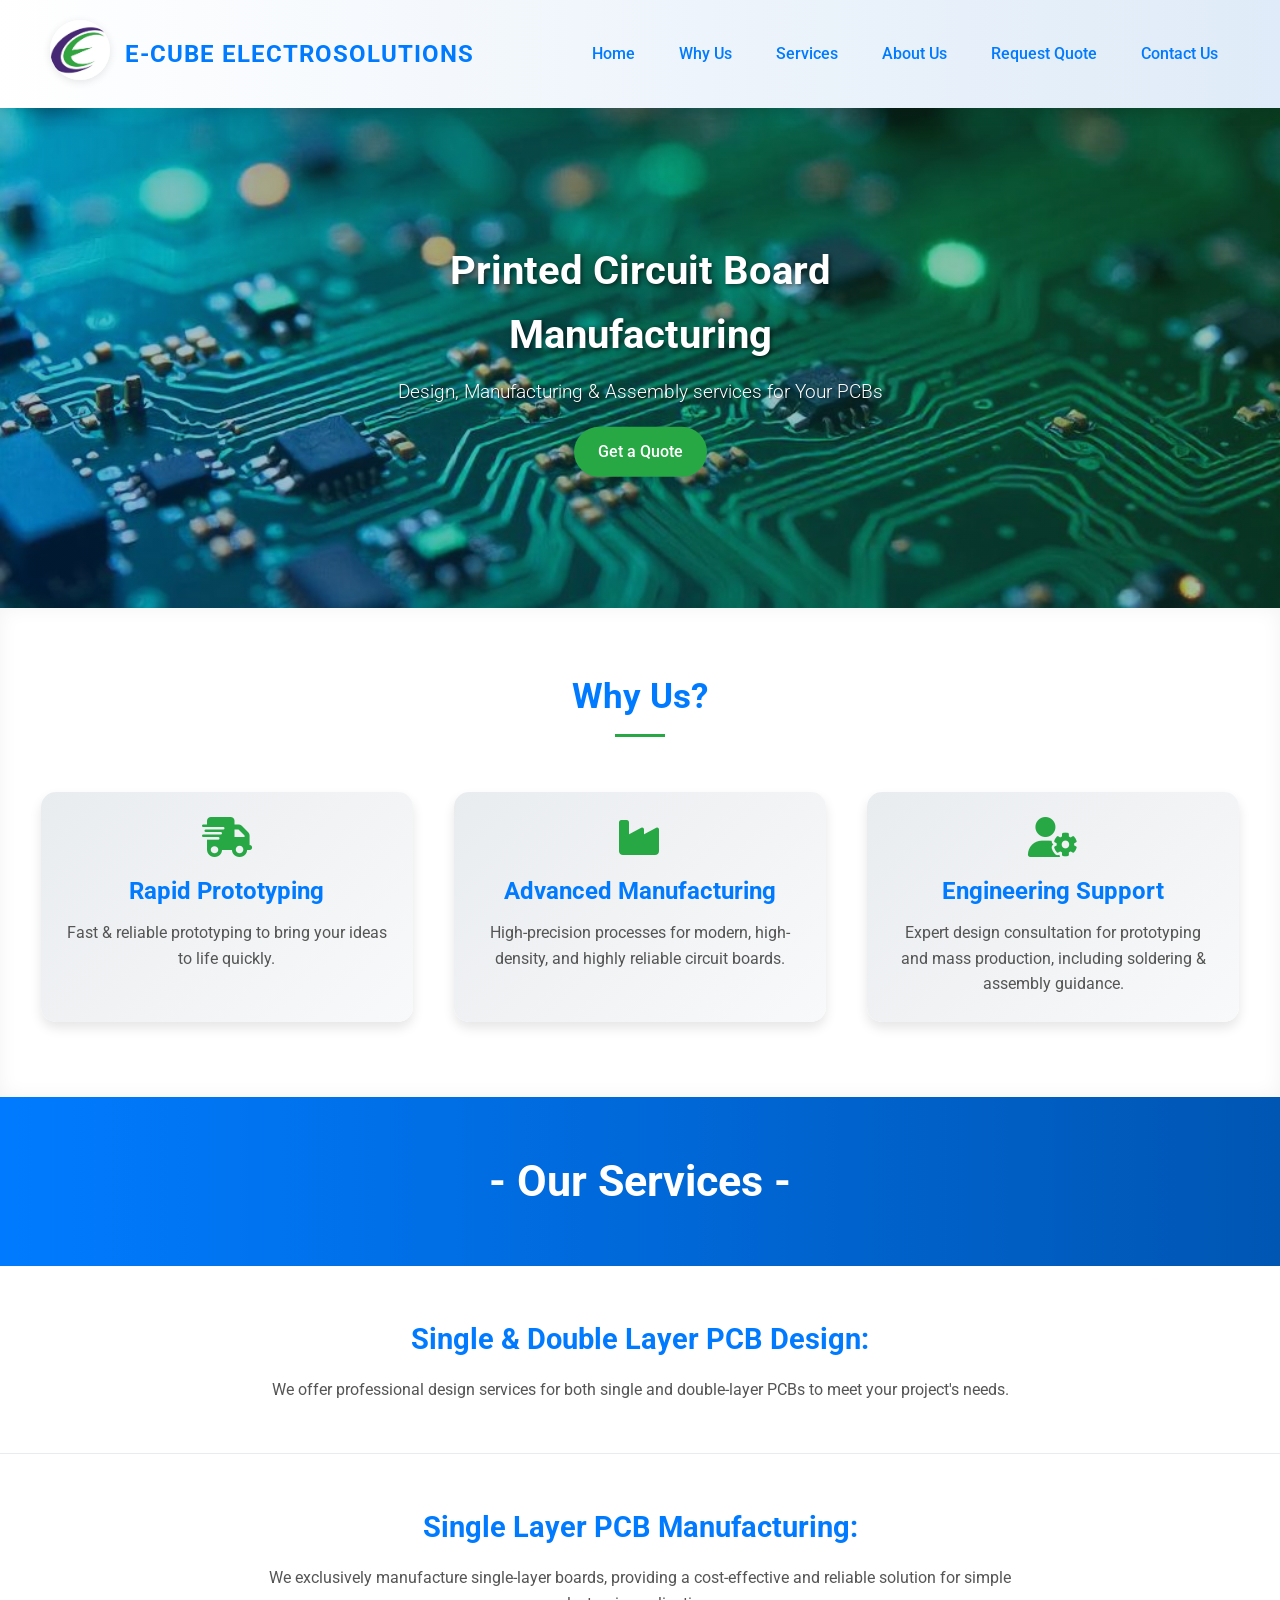
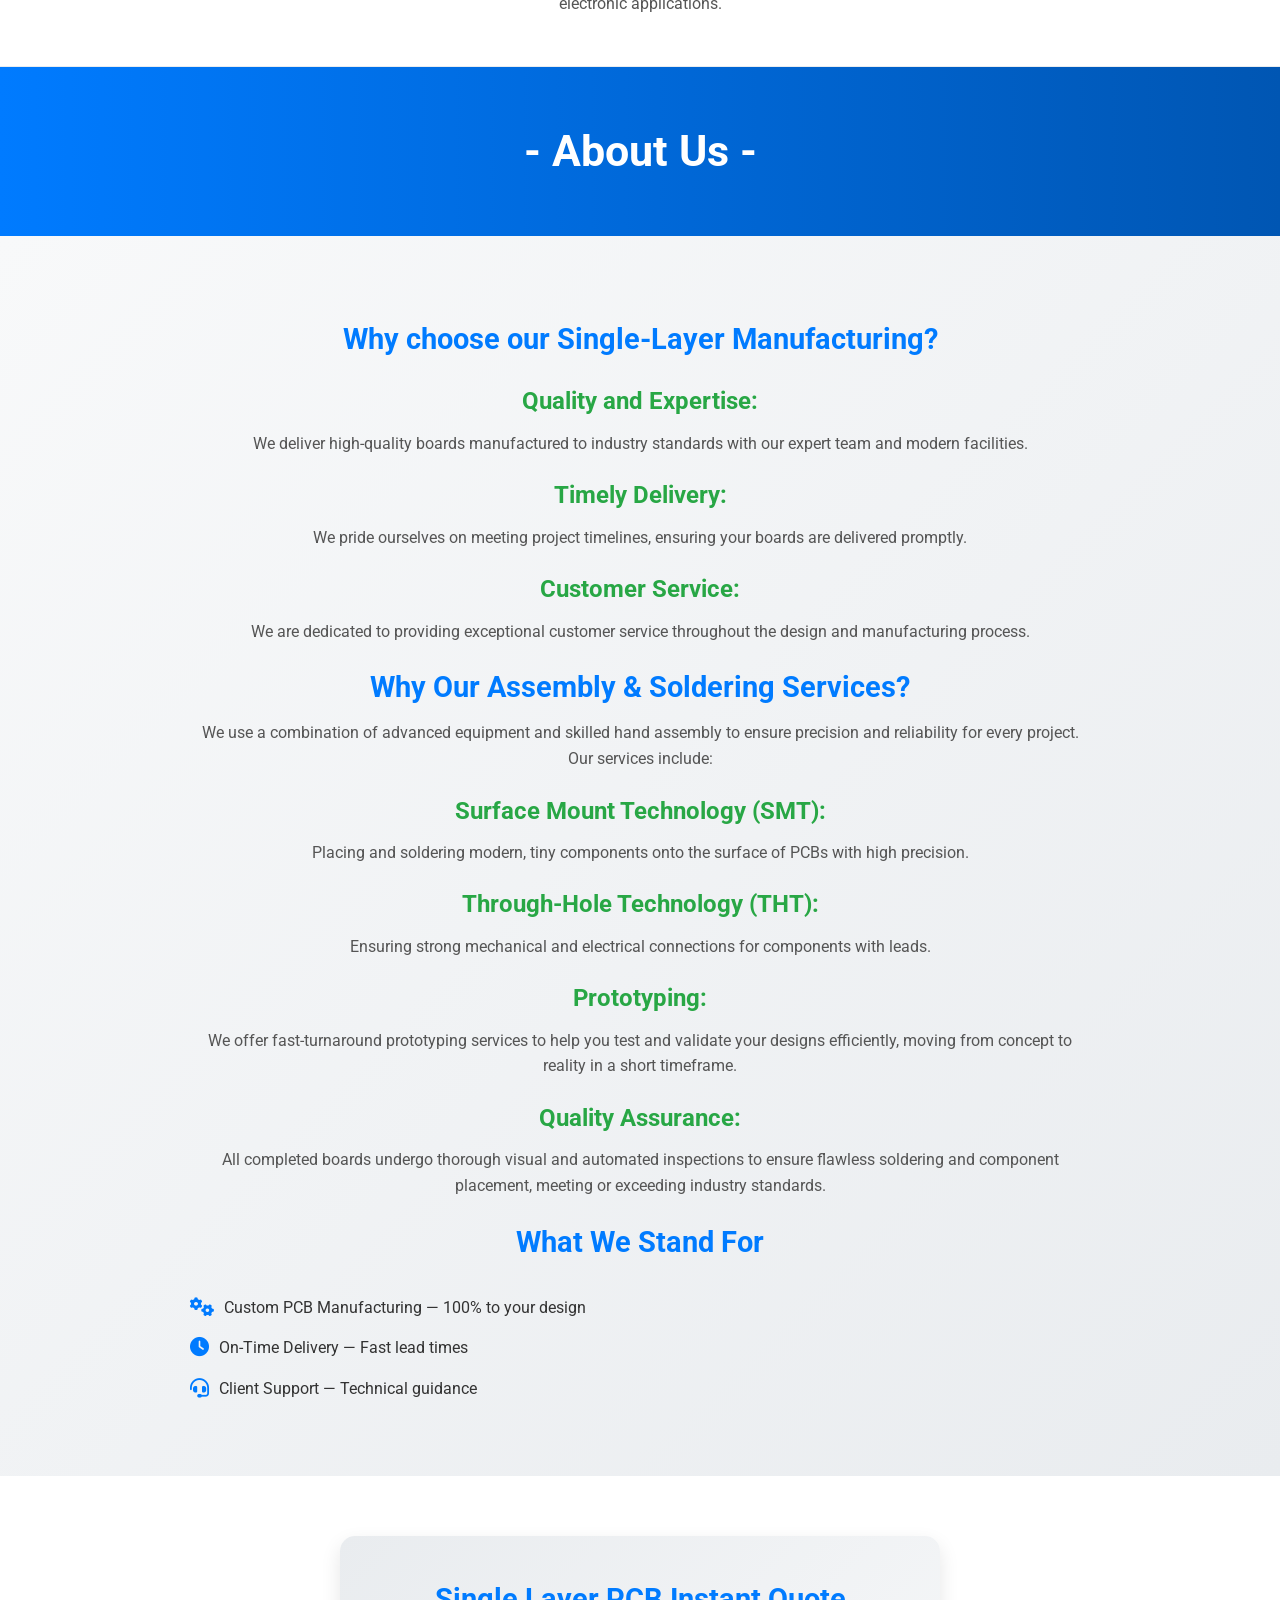
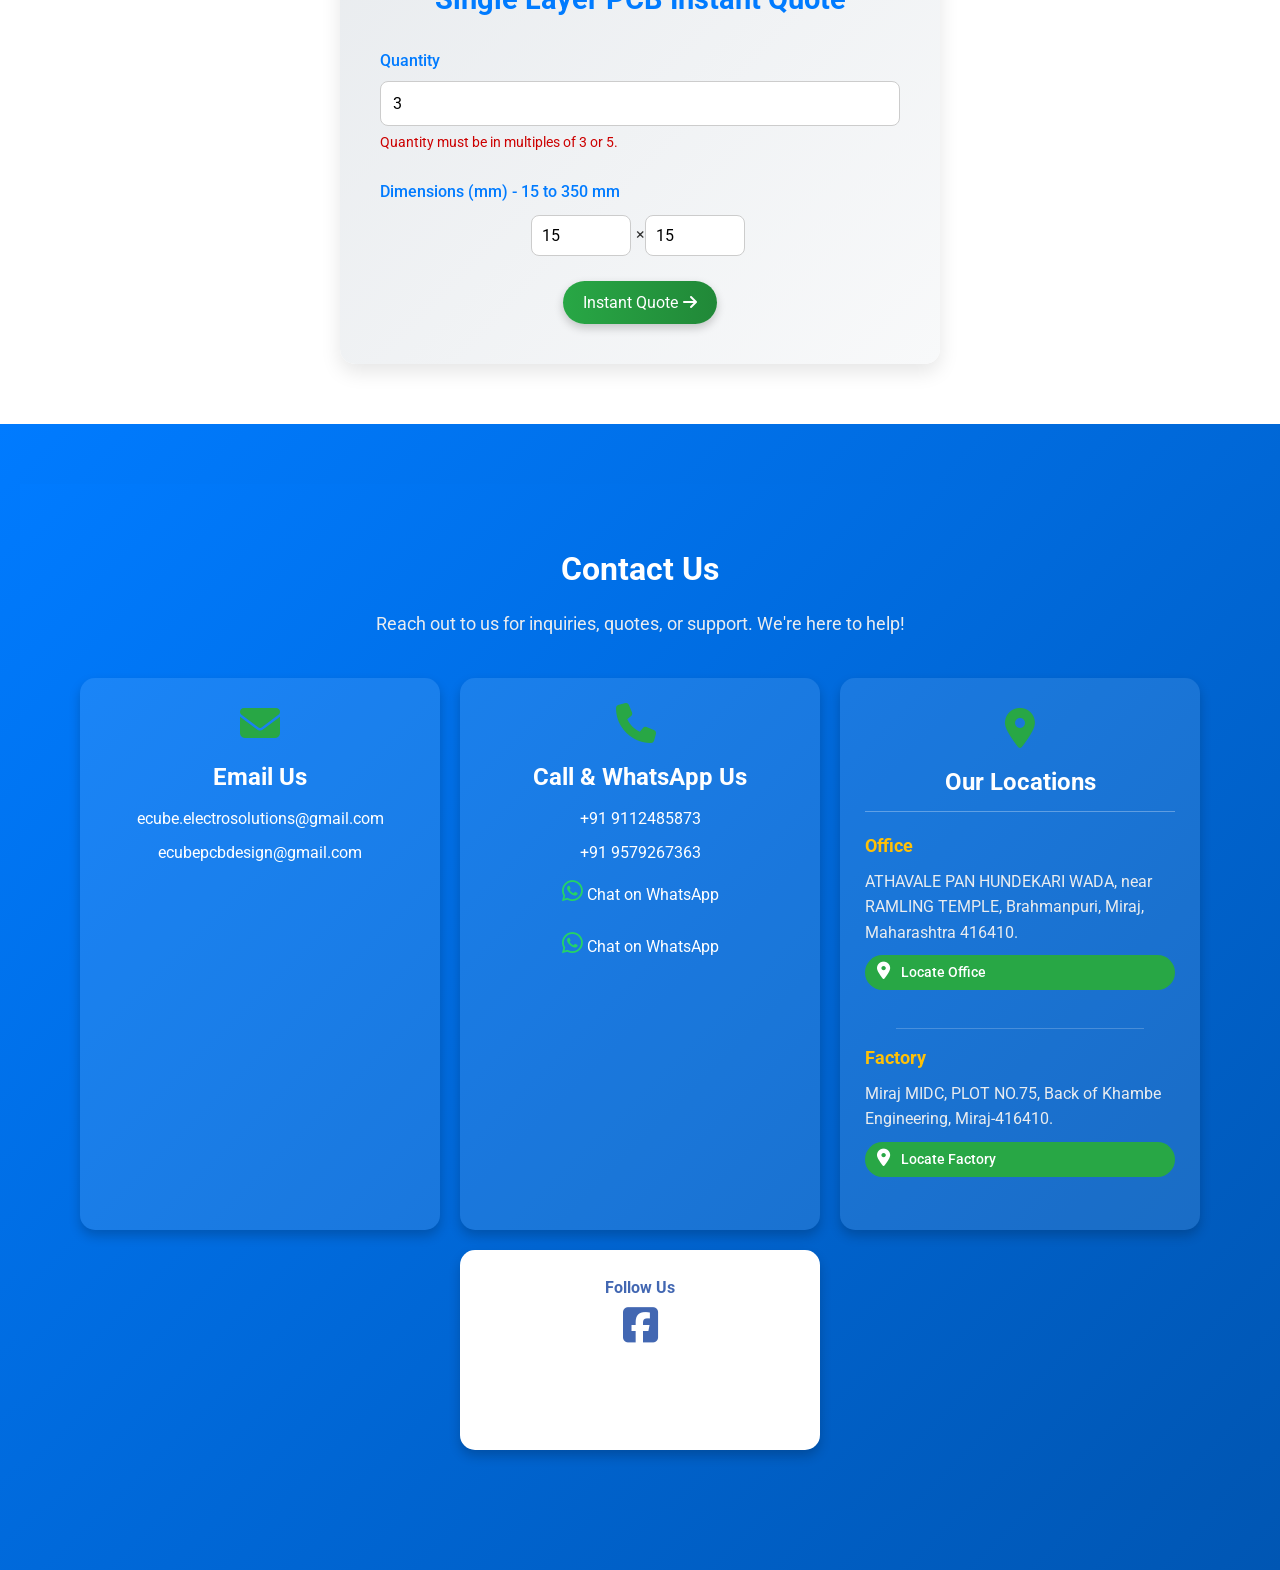
==== index.html @ 3a0c98e4 "E-Cube PCB frontend" ====
<!DOCTYPE html>
<html lang="en">
<head>
  <meta charset="UTF-8" />
  <meta name="viewport" content="width=device-width, initial-scale=1.0"/>
  <title>E CUBE ELECTROSOLUTIONS</title>
  <link rel="stylesheet" href="style2.css" />
  <link rel="preconnect" href="https://fonts.googleapis.com">
  <link rel="preconnect" href="https://fonts.gstatic.com" crossorigin>
  <link rel="stylesheet" href="https://cdnjs.cloudflare.com/ajax/libs/font-awesome/6.7.2/css/all.min.css" integrity="sha512-Evv84Mr4kqVGRNSgIGL/F/aIDqQb7xQ2vcrdIwxfjThSH8CSR7PBEakCr51Ck+w+/U6swU2Im1vVX0SVk9ABhg==" crossorigin="anonymous" referrerpolicy="no-referrer" />
  <link rel="stylesheet" href="https://cdnjs.cloudflare.com/ajax/libs/font-awesome/6.5.0/css/all.min.css"/>
</head>
<body>
  <header class="header">
    <div class="brand">
      <div class="logo">
        <img src="logo.jpg" alt="E-CUBE ELECTROSOLUTIONS Logo"/>
      </div>
      <div class="brand-name">E-CUBE ELECTROSOLUTIONS</div>
    </div>
    
    <!-- Add the hamburger menu button -->
    <button id="menu-toggle" class="menu-toggle" aria-label="Toggle Navigation Menu">☰</button>
    
    <div class="opt">
      <nav id="options" class="options">
        <a href="#home">Home</a>
        <a href="#why-us">Why Us</a>
        <a href="#services">Services</a>
        <a href="#about-us">About Us</a>
        <a href="quote.html">Request Quote</a>
        <a href="#contact-us">Contact Us</a>
      </nav>
    </div>
  </header>

  <main>
    <section class="banner" id="home">
      <img src="bg2.jpeg" alt="PCB Manufacturing Banner" class="banner-image"/>
      <div class="banner-overlay"></div>
      <div class="banner-content">
        <div class="banner-heading">Printed Circuit Board Manufacturing</div>
        <div class="banner-description">
          Design, Manufacturing & Assembly services for Your PCBs
        </div><a href="quote.html" class="cta-button">Get a Quote</a>
      </div>
    </section>

    <section class="info" id="why-us">
      <h2 class="info-h2">Why Us?</h2>
      <div class="features-section">
        <div class="feature">
          <i class="fas fa-truck-fast"></i>
          <h3>Rapid Prototyping</h3>
          <p>Fast & reliable prototyping to bring your ideas to life quickly.</p>
        </div>
        <div class="feature">
          <i class="fas fa-industry"></i>
          <h3>Advanced Manufacturing</h3>
          <p>High-precision processes for modern, high-density, and highly reliable circuit boards.</p>
        </div>
        <div class="feature">
          <i class="fas fa-user-cog"></i>
          <h3>Engineering Support</h3>
          <p>Expert design consultation for prototyping and mass production, including soldering & assembly guidance.</p>
        </div>
      </div>
    </section>

    <section class="services-head" id="services">
      <h1>- Our Services -</h1>
    </section>
    
    <section class="services">
      <h3>Single & Double Layer PCB Design:</h3>
        <p>
          We offer professional design services for both single and double-layer PCBs to meet your project's needs.
        </p>
    </section>

    <section class="services">
      
      <h3>Single Layer PCB Manufacturing:</h3>
      <p>
        We exclusively manufacture single-layer boards, providing a cost-effective and reliable solution for simple electronic applications.
      </p>
    </section>
    
    <section class="services-head" id="about-us">
      <h1>- About Us -</h1>
    </section>
    <section class="about-us">
      <div class="container">
        <h3>Why choose our Single-Layer Manufacturing?</h3>
        <h4>Quality and Expertise:</h4>
        <p>
          We deliver high-quality boards manufactured to industry standards with our expert team and modern facilities.
        </p>
        <h4>Timely Delivery:</h4>
        <p>We pride ourselves on meeting project timelines, ensuring your boards are delivered promptly.</p>
        <h4>Customer Service:</h4>
        <p>We are dedicated to providing exceptional customer service throughout the design and manufacturing process.</p>
        
        <h3>Why Our Assembly & Soldering Services?</h3>
        <p>
          We use a combination of advanced equipment and skilled hand assembly to ensure precision and reliability for every project. Our services include:
        </p>
        <h4>Surface Mount Technology (SMT):</h4>
        <p>Placing and soldering modern, tiny components onto the surface of PCBs with high precision.</p>
        <h4>Through-Hole Technology (THT):</h4>
        <p>Ensuring strong mechanical and electrical connections for components with leads.</p>
        <h4>Prototyping:</h4>
        <p>We offer fast-turnaround prototyping services to help you test and validate your designs efficiently, moving from concept to reality in a short timeframe.</p>
        <h4>Quality Assurance:</h4>
        <p>All completed boards undergo thorough visual and automated inspections to ensure flawless soldering and component placement, meeting or exceeding industry standards.</p>

        <h3>What We Stand For</h3>
        <ul class="highlights">
          <li><i class="fas fa-cogs"></i> Custom PCB Manufacturing — 100% to your design</li>
          <li><i class="fas fa-clock"></i> On-Time Delivery — Fast lead times</li>
          <li><i class="fas fa-headset"></i> Client Support — Technical guidance</li>
        </ul>
      </div>
    </section>

    <section class="quote-section" id="request-quote">
      <div class="quote-container">
        <h2>Single Layer PCB Instant Quote</h2>
        <form class="quote-form" onsubmit="return validateForm(event)">
          <div class="form-group">
            <label for="quantity">Quantity</label>
            <input 
              type="number" 
              id="quantity" 
              name="quantity" 
              value="3" 
              min="3" 
              title="Quantity must be a multiple of 3 or 5."
              required
            >
            <small class="quantity-note" id="quantity-error-note">
              Quantity must be in multiples of 3 or 5.
            </small>
          </div>

          <div class="form-group dimensions">
            <label>Dimensions (mm) - 15 to 350 mm</label>
            <div class="dimension-inputs">
              <input type="number" id="dim-x" name="dim-x" value="15" min="15" max="350" required>
              <span>&times;</span>
              <input type="number" id="dim-y" name="dim-y" value="15" min="15" max="350" required>
            </div>
            <small class="quantity-note" id="dim-error-note" style="display:none; color:red;">
              Both dimensions must be between 15 and 350 mm.
            </small>
          </div>
          
          <button type="submit" class="instant-quote-btn">
            Instant Quote <i class="fas fa-arrow-right"></i>
          </button>
        </form>
        
        <div id="quote-result" style="margin-top: 20px; padding: 15px; background-color: #e6ffe6; border: 1px solid #00cc00; border-radius: 5px; display:none;">
          <h3>Your Instant Quote:</h3>
          <p id="total-price-display" style="font-size: 1.5em; font-weight: bold; color: #008000;"></p>
          <p style="font-size: 0.9em; color: #555;">(Includes ₹800 Setup Charges)</p>
        </div>
      </div>
    </section>

    <section class="contact-section" id="contact-us">
      <section class="contact-section" id="contact-us">
        <div class="contact-container">
          <h2>Contact Us</h2>
          <p>Reach out to us for inquiries, quotes, or support. We're here to help!</p>
          <div class="contact-cards">
            
            <div class="contact-card">
              <i class="fas fa-envelope"></i>
              <h3>Email Us</h3>
              <p><a href="mailto:ecube.electrosolutions@gmail.com">ecube.electrosolutions@gmail.com</a></p>
              <p><a href="mailto:ecubepcbdesign@gmail.com">ecubepcbdesign@gmail.com</a></p>
            </div>
      
            <div class="contact-card">
                <i class="fas fa-phone"></i>
                <h3>Call & WhatsApp Us</h3>
                <p><a href="tel:9112485873">+91 9112485873</a></p>
                <p><a href="tel:9579267363">+91 9579267363</a></p>
                <p>
                    <a href="https://wa.me/919579267363" target="_blank" aria-label="WhatsApp Chat">
                        <i class="fab fa-whatsapp" style="color: #25d366; font-size: 1.5em; margin-top: 5px;"></i> Chat on WhatsApp
                    </a>
                </p>
                <p>
                    <a href="https://wa.me/919112485873" target="_blank" aria-label="WhatsApp Chat">
                        <i class="fab fa-whatsapp" style="color: #25d366; font-size: 1.5em; margin-top: 5px;"></i> Chat on WhatsApp
                    </a>
                </p> 
            </div>
      
            <div class="contact-card address-card">
              <i class="fas fa-location-dot"></i>
              <h3>Our Locations</h3>
              
              <div class="location-block">
                <h4>Office</h4>
                <p>ATHAVALE PAN HUNDEKARI WADA, near RAMLING TEMPLE, Brahmanpuri, Miraj, Maharashtra 416410.</p>
                <a href="https://maps.app.goo.gl/ZicLaZgiArnfA91x6" target="_blank" class="map-link" aria-label="Locate Office on Map">
                  <i class="fas fa-map-marker-alt"></i> Locate Office
                </a>
              </div>
              
              <hr class="address-separator">
              
              <div class="location-block">
                <h4>Factory</h4>
                <p>Miraj MIDC, PLOT NO.75, Back of Khambe Engineering, Miraj-416410.</p>
                <a href="https://maps.app.goo.gl/wGUpKCGVLgmyoGES9" target="_blank" class="map-link" aria-label="Locate Factory on Map">
                  <i class="fas fa-map-marker-alt"></i> Locate Factory
                </a>
              </div>
              
            </div>
            <div class="contact-card follow-us-card" style="text-align: center; justify-content: center; color: white; background-color: white;">
                <h3 style="font-size: 1em; margin-bottom: 5px; color: #4267B2">Follow Us</h3>
                <a href="https://www.facebook.com/ecubepcb/" target="_blank" aria-label="Follow us on Facebook">
                    <i class="fab fa-facebook-square" style="color: #4267B2; font-size: 2.5em;"></i>
                </a>
            </div>
          </div>
        </div>
      </section>
  </main>

  <script>
    // Constants from the problem description
    const MAX_AREA_SQCM_LIMIT = 36000;
    
    // Rate table derived from the handwritten image (Total Area in sq cm vs. Rate)
    const RATE_TABLE = [
      { area: 30000, rate: 0.35 },
      { area: 25000, rate: 0.38 },
      { area: 20000, rate: 0.40 },
      { area: 15000, rate: 0.42 },
      { area: 10000, rate: 0.45 },
      { area: 6000, rate: 0.48 }, 
      { area: 3000, rate: 0.50 }
    ];

    /**
     * Determines the setup charges based on the total area in sq cm.
     */
    function getSetupCharges(totalAreaSqCm) {
      if (totalAreaSqCm > 25000 && totalAreaSqCm <= 30000) {
        return 400; // Slab 25001 to 30000 sqcm
      } else if (totalAreaSqCm > 20000 && totalAreaSqCm <= 25000) {
        return 600; // Slab 20001 to 25000 sqcm
      } else if (totalAreaSqCm >= 0 && totalAreaSqCm <= 20000) {
        return 800; // Slab 0 to 20000 sqcm
      } else {
        // Default for any area exceeding 30000 (up to the 36000 limit)
        return 400;
      }
    }


    /**
     * Determines the rate per sq cm based on the total calculated area.
     */
    function getRatePerSqCm(totalAreaSqCm) {
      // We iterate from largest area to smallest to find the lowest rate that applies.
      for (const tier of RATE_TABLE) {
        if (totalAreaSqCm >= tier.area) {
          return tier.rate;
        }
      }
      return 0.50; 
    }

    function validateQuantity() {
      const quantityInput = document.getElementById('quantity');
      const quantity = parseInt(quantityInput.value); 
      return (quantity % 3 === 0) || (quantity % 5 === 0);
    }
    
    function validateDimensions() {
      const dimX = parseInt(document.getElementById('dim-x').value);
      const dimY = parseInt(document.getElementById('dim-y').value);
      const MIN = 15;
      const MAX = 350;
      
      const isXValid = (dimX >= MIN) && (dimX <= MAX);
      const isYValid = (dimY >= MIN) && (dimY <= MAX);

      return isXValid && isYValid;
    }

    function calculateTotalArea(length_mm, width_mm, quantity) {
        // Area in sq cm: (L_mm * W_mm) / 100
        const area_sq_cm = (length_mm * width_mm) / 100;
        // Total Area: Area in sq cm * Quantity
        return area_sq_cm * quantity;
    }

    function calculateQuote(total_area_sq_cm) {
      
      const rate_per_sq_cm = getRatePerSqCm(total_area_sq_cm);
      const setup_charge = getSetupCharges(total_area_sq_cm); 

      // Calculate Material Cost: total_area_sq_cm * rate_per_sq_cm
      const material_cost = total_area_sq_cm * rate_per_sq_cm;

      // Calculate Final Price: Material Cost + Setup Charges
      const final_price = material_cost + setup_charge;
      
      return { final_price: final_price, setup_charge: setup_charge };
    }

    // Main validation and quote function called on form submission
    function validateForm(event) {
      event.preventDefault();
      
      const quantityInput = document.getElementById('quantity');
      const dimXInput = document.getElementById('dim-x');
      const dimYInput = document.getElementById('dim-y');
      const quantityErrorNote = document.getElementById('quantity-error-note');
      const dimErrorNote = document.getElementById('dim-error-note');
      const quoteResultDiv = document.getElementById('quote-result');
      const totalPriceDisplay = document.getElementById('total-price-display');
      const setupChargeNote = quoteResultDiv.querySelector('p:last-child');

      const isQuantityValid = validateQuantity();
      const isDimensionValid = validateDimensions();
      let isValid = true;
      
      // --- Validation Logic ---
      if (!isQuantityValid) {
        quantityInput.style.border = '2px solid #ff0000';
        quantityErrorNote.style.color = '#ff0000';
        isValid = false;
      } else {
        quantityInput.style.border = '1px solid #ccc'; 
        quantityErrorNote.style.color = '#cc0000';
      }

      if (!isDimensionValid) {
        dimXInput.style.border = '2px solid #ff0000';
        dimYInput.style.border = '2px solid #ff0000';
        dimErrorNote.style.display = 'block';
        isValid = false;
      } else {
        dimXInput.style.border = '1px solid #ccc';
        dimYInput.style.border = '1px solid #ccc';
        dimErrorNote.style.display = 'none';
      }
      
      // --- Critical Area Check (Runs if inputs are valid) ---
      if (isValid) {
          const length_mm = parseInt(dimXInput.value);
          const width_mm = parseInt(dimYInput.value);
          const quantity = parseInt(quantityInput.value);
          const total_area_sq_cm = calculateTotalArea(length_mm, width_mm, quantity);

          if (total_area_sq_cm > MAX_AREA_SQCM_LIMIT) {
              isValid = false;
              quoteResultDiv.style.display = 'none';
              alert(`The total PCB area (${total_area_sq_cm.toFixed(2)} sqcm) exceeds the online quote limit (${MAX_AREA_SQCM_LIMIT} sqcm). Please email us for a custom quotation.`);
          } else {
              // --- Quote Generation ---
              const quoteData = calculateQuote(total_area_sq_cm);
              
              const formattedPrice = quoteData.final_price.toFixed(2); 
              
              totalPriceDisplay.innerText = `₹ ${formattedPrice}`;
              setupChargeNote.innerHTML = `(Includes ₹${quoteData.setup_charge} Setup Charges)`; 
              
              quoteResultDiv.style.display = 'block';
          }
      } 
      
      // Handle combined errors
      // if (!isValid && quoteResultDiv.style.display !== 'block') {
      //     // Only show this alert if a validation error occurred AND the MAX_AREA check wasn't triggered
      //     if (quantityInput.style.border !== '2px solid #ff0000' && dimXInput.style.border !== '2px solid #ff0000') {
      //          alert("Please correct the errors marked in red before generating the quote.");
      //     }
      // }

      return false;
    }
  </script>
  <script>
    document.getElementById('menu-toggle').addEventListener('click', function() {
        var options = document.getElementById('options');
        // The .opt container needs the active class to display correctly in the provided CSS example
        document.querySelector('.opt').classList.toggle('active'); 
        options.classList.toggle('active');
    });

    // New code to close the menu when a link is clicked
    document.querySelectorAll('#options a').forEach(function(link) {
        link.addEventListener('click', function() {
            var options = document.getElementById('options');
            document.querySelector('.opt').classList.remove('active');
            options.classList.remove('active'); 
        });
    });
</script>
  
</body>
</html>
---- style2.css ----
/* style2.css */

/* Import Google Fonts for a modern look */
@import url('https://fonts.googleapis.com/css2?family=Roboto:wght@300;400;700&display=swap');

/* Global Styles */
* {
  margin: 0;
  padding: 0;
  box-sizing: border-box;
  font-family: 'Roboto', sans-serif;
}

body {
  background: linear-gradient(135deg, #f8f9fa 0%, #e9ecef 100%);
  color: #333;
  line-height: 1.6;
  scroll-behavior: smooth;
}

/* Header Styles */
.header {
  display: flex;
  justify-content: space-between;
  align-items: center;
  padding: 20px 50px;
  background: linear-gradient(90deg, #fff 0%, #dfebf8 100%);
  box-shadow: 0 4px 15px rgba(0, 0, 0, 0.1);
  position: sticky;
  top: 0;
  z-index: 1000;
  transition: background-color 0.3s ease;
}

/* .header:hover {
  background:(90deg, #e9ecef 0%, #ffffff 50%);
} */

.brand {
  display: flex;
  align-items: center;
}

.logo img {
  width: 60px;
  height: auto;
  max-width: 100%;
  border-radius: 50%;
  margin-right: 15px;
  box-shadow: 0 2px 8px rgba(0, 0, 0, 0.1);
}

.brand-name {
  font-size: 1.5rem;
  font-weight: 700;
  color: #007BFF;
  letter-spacing: 1px;
}

.menu-toggle {
  display: none;
  background: none;
  border: none;
  font-size: 1.5rem;
  color: #007BFF;
  cursor: pointer;
  transition: color 0.3s ease;
}

.menu-toggle:hover {
  color: #28a745;
}

.options {
  display: flex;
}

.options a {
  margin-left: 20px;
  color: #007BFF;
  text-decoration: none;
  font-weight: 500;
  transition: all 0.3s ease;
  padding: 8px 12px;
  border-radius: 5px;
}

.options a:hover {
  color: #fff;
  background-color: #28a745;
  transform: translateY(-2px);
}

/* Banner Section */
.banner {
  position: relative;
  width: 100%;
  height: 500px;
  overflow: hidden;
}

.banner-image {
  width: 100%;
  height: 100%;
  object-fit: cover;
  max-width: 100%;
  filter: brightness(0.8);
}

.banner-overlay {
  position: absolute;
  opacity: 0.4;
  top: 0;
  left: 0;
  width: 100%;
  height: 100%;
  background: linear-gradient(45deg, rgba(0, 123, 255, 0.5), rgba(40, 167, 69, 0.5));
}

.banner-content {
  position: absolute;
  top: 50%;
  left: 50%;
  transform: translate(-50%, -50%);
  text-align: center;
  color: #fff;
  z-index: 2;
}

.banner-heading {
  font-size: 2.5rem;
  font-weight: 700;
  margin-bottom: 10px;
  text-shadow: 2px 2px 4px rgba(0, 0, 0, 0.5);
  animation: fadeIn 1s ease-in;
}

.banner-description {
  font-size: 1.2rem;
  font-weight: 300;
  text-shadow: 1px 1px 2px rgba(0, 0, 0, 0.5);
}

.cta-button {
  display: inline-block;
  margin-top: 20px;
  padding: 12px 24px;
  background-color: #28a745;
  color: #fff;
  text-decoration: none;
  border-radius: 25px;
  font-weight: 500;
  transition: all 0.3s ease;
  box-shadow: 0 4px 10px rgba(0, 0, 0, 0.2);
}

.cta-button:hover {
  background-color: #218838;
  transform: translateY(-3px);
  box-shadow: 0 6px 15px rgba(0, 0, 0, 0.3);
}

@keyframes fadeIn {
  from { opacity: 0; transform: translate(-50%, -60%); }
  to { opacity: 1; transform: translate(-50%, -50%); }
}

/* Info Section (Why Us?) */
.info {
  padding: 60px 20px;
  background-color: #fff;
  text-align: center;
  box-shadow: inset 0 0 20px rgba(0, 0, 0, 0.05);
}

.info-h2 {
  font-size: 2.2rem;
  color: #007BFF;
  margin-bottom: 40px;
  position: relative;
}

.info-h2::after {
  content: '';
  display: block;
  width: 50px;
  height: 3px;
  background-color: #28a745;
  margin: 10px auto;
}

.features-section {
  display: flex;
  justify-content: space-around;
  flex-wrap: wrap;
}

.feature {
  width: 30%;
  padding: 25px;
  background: linear-gradient(135deg, #e9ecef 0%, #f8f9fa 100%);
  border-radius: 15px;
  box-shadow: 0 6px 12px rgba(0, 0, 0, 0.1);
  margin: 15px;
  transition: all 0.3s ease;
}

.feature:hover {
  transform: translateY(-10px);
  box-shadow: 0 10px 20px rgba(0, 0, 0, 0.2);
}

.feature i {
  font-size: 2.5rem;
  color: #28a745;
  margin-bottom: 15px;
}

.feature h3 {
  font-size: 1.5rem;
  color: #007BFF;
  margin-bottom: 10px;
}

.feature p {
  font-size: 1rem;
  color: #555;
}

/* Services Sections */
.services-head {
  padding: 50px 20px;
  background: linear-gradient(90deg, #007BFF 0%, #0056b3 100%);
  color: #fff;
  text-align: center;
  font-size: 1.8rem;
  font-weight: 700;
}

.services {
  padding: 50px 20px;
  background-color: #fff;
  text-align: center;
  border-bottom: 1px solid #e9ecef;
}

.services h3 {
  font-size: 1.8rem;
  color: #007BFF;
  margin-bottom: 15px;
}

.services p {
  font-size: 1rem;
  color: #555;
  max-width: 800px;
  margin: 0 auto;
}

/* About Us Section */
.about-us {
  padding: 60px 20px;
  background: linear-gradient(135deg, #f8f9fa 0%, #e9ecef 100%);
  text-align: center;
}

.about-us .container {
  max-width: 900px;
  margin: 0 auto;
}

.about-us h3{
  font-size: 1.8rem;
  color: #007BFF;
  margin: 20px 0 10px;
}
.about-us h4 {
  font-size: 1.5rem;
  color: #28a745;
  margin: 20px 0 10px;
}
.about-us p {
  font-size: 1rem;
  margin-bottom: 20px;
  color: #555;
}

.highlights {
  list-style: none;
  text-align: left;
  margin-top: 30px;
  padding: 0;
}

.highlights li {
  margin: 15px 0;
  font-size: 1rem;
  color: #333;
  display: flex;
  align-items: center;
}

.highlights i {
  color: #007BFF;
  margin-right: 10px;
  font-size: 1.2rem;
}

/* Quote Section */
.quote-section {
  padding: 60px 20px;
  background-color: #fff;
  text-align: center;
}

.quote-container {
  max-width: 600px;
  margin: 0 auto;
  background: linear-gradient(135deg, #e9ecef 0%, #f8f9fa 100%);
  padding: 40px;
  border-radius: 15px;
  box-shadow: 0 8px 20px rgba(0, 0, 0, 0.1);
}

.quote-container h2 {
  font-size: 1.8rem;
  color: #007BFF;
  margin-bottom: 25px;
}

.quote-form .form-group {
  margin-bottom: 25px;
  text-align: left;
}

.quote-form label {
  display: block;
  margin-bottom: 8px;
  font-weight: 500;
  color: #007BFF;
}

.quote-form input {
  width: 100%;
  padding: 12px;
  border: 1px solid #ccc;
  border-radius: 8px;
  font-size: 1rem;
  transition: all 0.3s ease;
}

.quote-form input:focus {
  border-color: #007BFF;
  outline: none;
  box-shadow: 0 0 8px rgba(0, 123, 255, 0.3);
}

.quantity-note {
  color: #cc0000;
  font-size: 0.9rem;
  display: block;
  margin-top: 5px;
}

.dimensions {
  display: block;
}

.dimensions label {
  display: block;
  margin-bottom: 10px;
}

.dimension-inputs {
  display: flex;
  align-items: center;
  justify-content: center;
}

.dimension-inputs input {
  width: 100px;
  margin-right: 5px;
  padding: 10px;
}

.instant-quote-btn.send-quote-mode {
  background: linear-gradient(to right, #28a745, #218838); /* Green gradient */
}

.instant-quote-btn {
  background: linear-gradient(90deg, #28a745 0%, #218838 100%);
  color: #fff;
  padding: 12px 20px;
  border: none;
  border-radius: 25px;
  cursor: pointer;
  font-size: 1rem;
  transition: all 0.3s ease;
  display: flex;
  align-items: center;
  justify-content: center;
  margin: 0 auto;
  min-width: 150px;
  box-shadow: 0 4px 10px rgba(0, 0, 0, 0.2);
}

.instant-quote-btn:hover {
  background: linear-gradient(90deg, #218838 0%, #1e7e34 100%);
  transform: translateY(-3px);
  box-shadow: 0 6px 15px rgba(0, 0, 0, 0.3);
}

.instant-quote-btn i {
  margin-left: 5px;
}

/* Contact Us Section */
.contact-section {
  padding: 60px 20px;
  background: linear-gradient(135deg, #007BFF 0%, #0056b3 100%);
  color: #fff;
  text-align: center;
}

.contact-container h2 {
  font-size: 2rem;
  margin-bottom: 15px;
}

.contact-container p {
  font-size: 1.1rem;
  margin-bottom: 40px;
  color: #e9ecef;
}

.contact-cards {
  display: flex;
  justify-content: center;
  flex-wrap: wrap;
  gap: 20px; /* Space between the three cards */
}

.contact-card {
  width: 30%; /* Set width for three equal-sized columns */
  padding: 25px;
  background-color: rgba(255, 255, 255, 0.1);
  border-radius: 15px;
  box-shadow: 0 6px 12px rgba(0, 0, 0, 0.2);
  transition: all 0.3s ease;
  min-height: 200px; /* Set a base height for visual uniformity */
}

.contact-card:hover {
  transform: translateY(-5px);
  box-shadow: 0 10px 20px rgba(0, 0, 0, 0.3);
}

.contact-card i {
  font-size: 2.5rem;
  color: #28a745;
  margin-bottom: 15px;
}

.contact-card h3 {
  font-size: 1.5rem;
  margin-bottom: 10px;
}

.contact-card p {
  font-size: 1rem;
  margin-bottom: 5px;
}

.contact-card a {
  color: #fff;
  text-decoration: none;
  transition: color 0.3s ease;
  /* Add icon styling back to anchors for Phone/Email cards */
  display: block; /* Make links stack */
  margin-bottom: 8px; 
}

.contact-card a:hover {
  color: #ffc107;
}

/* --- New Styles for Combined Address Card --- */

.address-card {
    text-align: left; /* Align text within the address card left for better readability */
    min-height: 380px; /* Ensure sufficient height for both addresses */
    display: flex;
    flex-direction: column;
    align-items: center; /* Center the icon and main heading */
    padding: 30px 25px; 
}

.address-card h3 {
    width: 100%;
    text-align: center;
    border-bottom: 1px solid rgba(255, 255, 255, 0.3);
    padding-bottom: 10px;
    margin-bottom: 20px;
}

.address-card .location-block {
    margin-bottom: 15px;
}

.address-card .location-block h4 {
    font-size: 1.1rem;
    color: #ffc107; /* Highlight 'Office' and 'Factory' titles */
    margin-bottom: 8px;
    font-weight: 700;
}

.address-separator {
    width: 80%;
    border: 0;
    height: 1px;
    background-color: rgba(255, 255, 255, 0.2);
    margin: 15px auto;
}

/* Style for the map location links */
.map-link {
  display: inline-flex;
  align-items: center;
  margin-top: 10px;
  padding: 6px 12px;
  background-color: #28a745;
  color: #fff !important;
  border-radius: 20px;
  font-weight: 500;
  font-size: 0.9rem;
  transition: background-color 0.3s ease, transform 0.3s ease;
}

.map-link:hover {
  background: linear-gradient(90deg, #218838 0%, #1e7e34 100%);
  transform: translateY(-3px);
  box-shadow: 0 6px 15px rgba(0, 0, 0, 0.3);
}

.map-link i {
  font-size: 1.1rem;
  color: #fff;
  margin-right: 8px;
  margin-bottom: 0;
}
/* Fix for header overlap on anchor links */
#home, #services, #about-us, #why-us, #request-quote, #contact-us {
  scroll-margin-top: 120px;
}

/* Media Queries for Responsiveness */
@media (max-width: 768px) {
  .header {
    flex-direction: column;
    padding: 15px 20px;
  }
  
  .menu-toggle {
    display: block;
    margin-left: auto;
  }
  
  .options {
    display: none;
    flex-direction: column;
    width: 100%;
    background-color: #fff;
    padding: 10px 0;
    box-shadow: 0 4px 10px rgba(0, 0, 0, 0.1);
  }
  
  .options.active {
    display: flex;
  }
  
  .options a {
    margin: 10px 0;
    width: 100%;
    text-align: center;
  }

  .brand {
    margin-bottom: 10px;
  }

  .features-section {
    flex-direction: column;
  }

  .feature {
    width: 100%;
  }

  .banner {
    height: 350px;
  }

  .banner-heading {
    font-size: 2rem;
  }

  .banner-description {
    font-size: 1rem;
  }

  .contact-cards {
    flex-direction: column;
  }

  .contact-card {
    width: 100%;
  }
}

@media (max-width: 480px) {
  .header {
    padding: 15px;
  }

  .brand-name {
    font-size: 1.2rem;
  }

  .options a {
    margin: 5px 0;
    padding: 10px;
  }

  .quote-form input {
    font-size: 0.9rem;
  }

  .instant-quote-btn {
    width: 100%;
  }

  .dimension-inputs {
    flex-direction: column;
  }

  .dimension-inputs input {
    width: 100%;
    margin-bottom: 10px;
  }

  .banner-heading {
    font-size: 1.8rem;
  }

  .info-h2 {
    font-size: 1.8rem;
  }

  .services-head h1 {
    font-size: 1.5rem;
  }
}
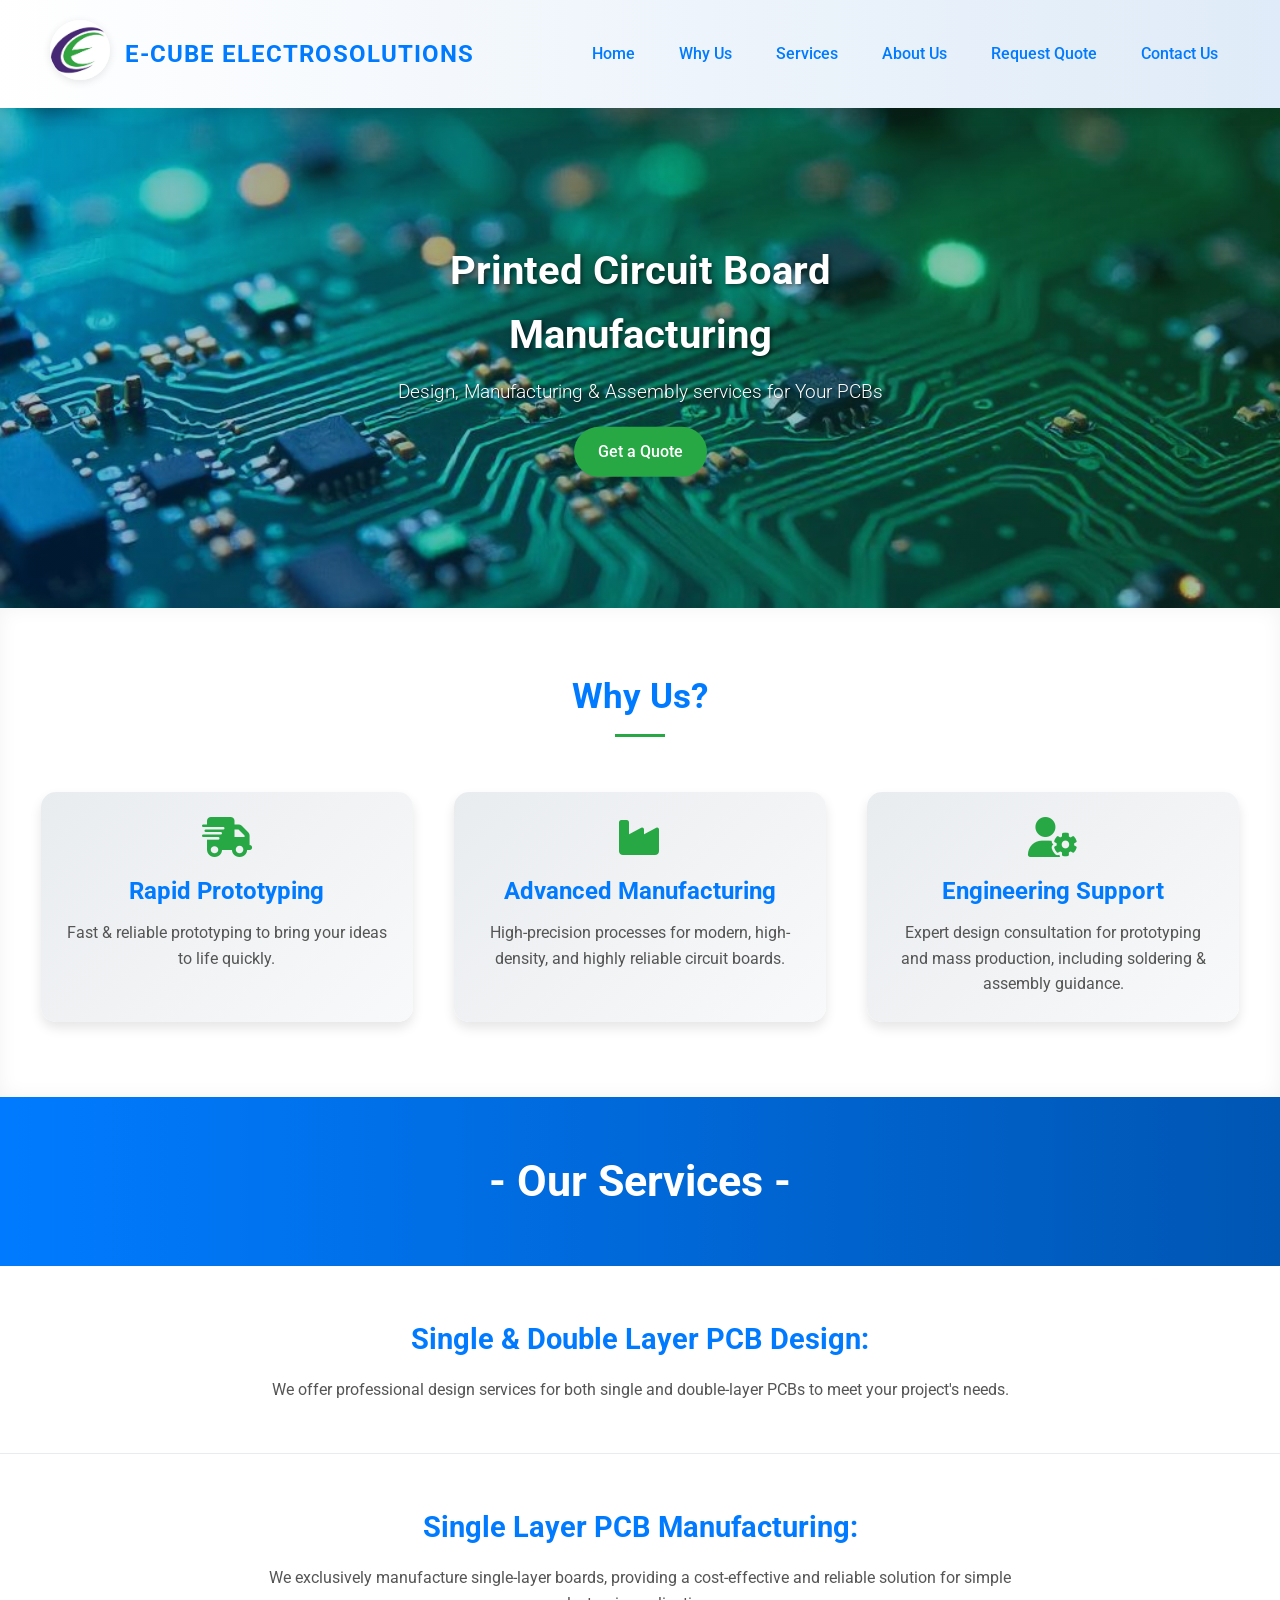
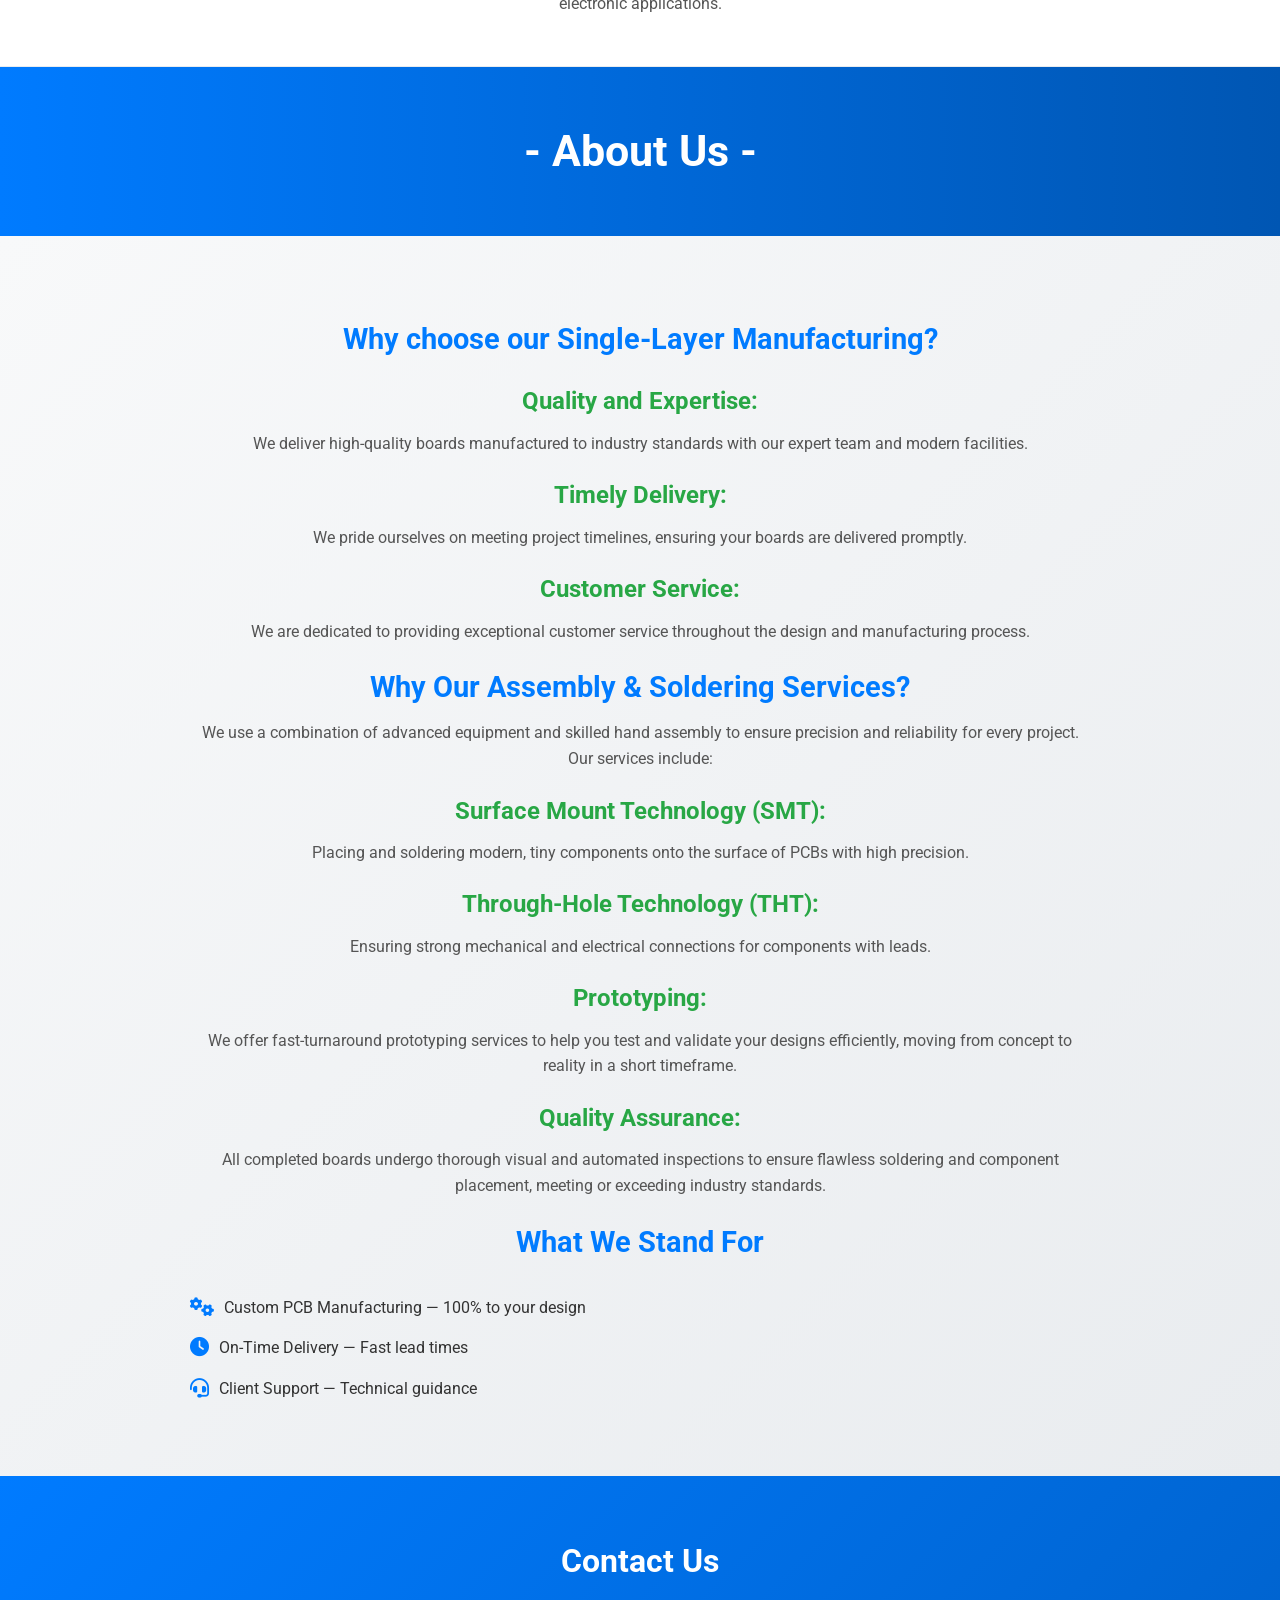
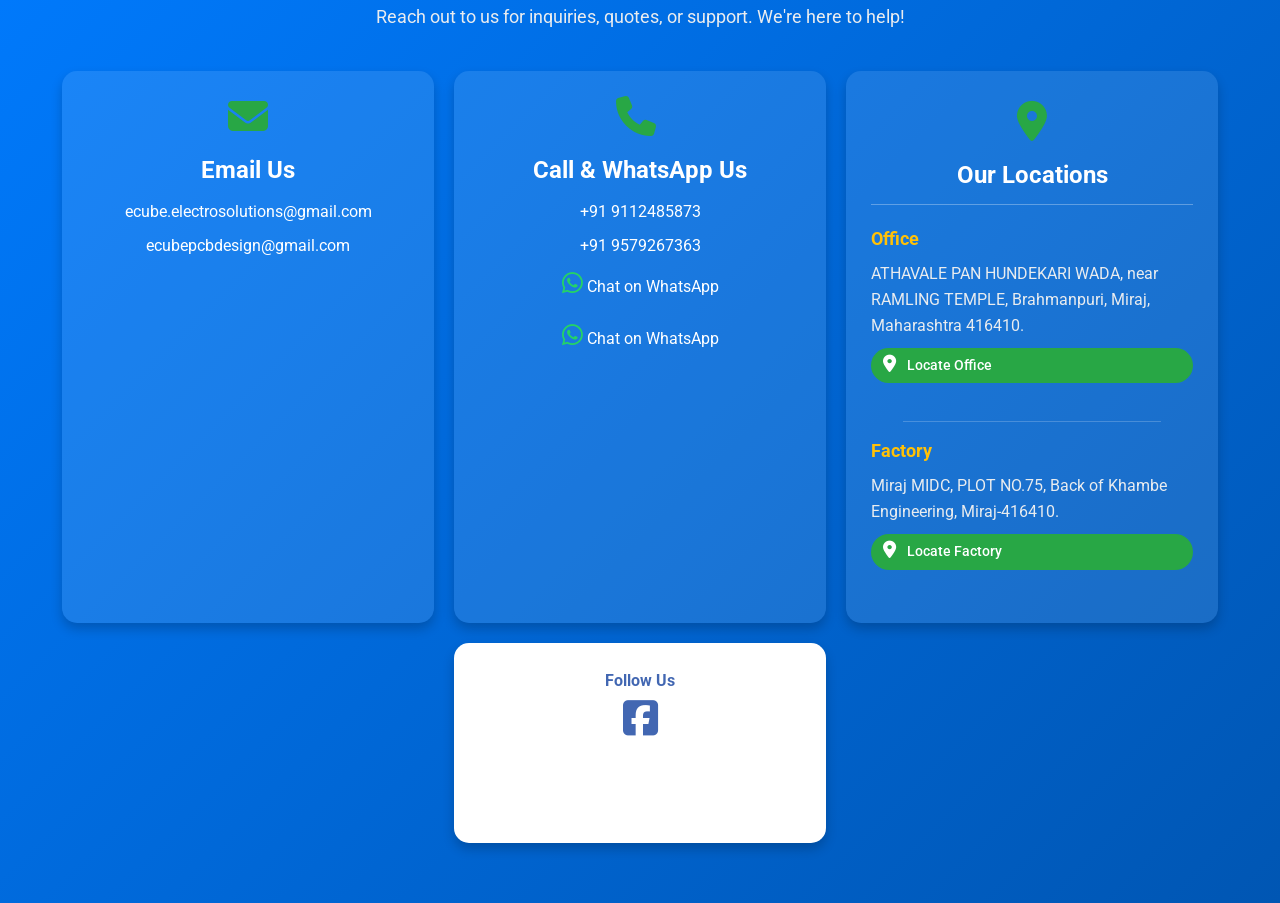
==== commit 1c86a563: "Fix quote calculation defaults and update customer dashboard" ====
--- a/index.html
+++ b/index.html
@@ -1,27 +1,31 @@
 <!DOCTYPE html>
 <html lang="en">
+
 <head>
   <meta charset="UTF-8" />
-  <meta name="viewport" content="width=device-width, initial-scale=1.0"/>
+  <meta name="viewport" content="width=device-width, initial-scale=1.0" />
   <title>E CUBE ELECTROSOLUTIONS</title>
   <link rel="stylesheet" href="style2.css" />
   <link rel="preconnect" href="https://fonts.googleapis.com">
   <link rel="preconnect" href="https://fonts.gstatic.com" crossorigin>
-  <link rel="stylesheet" href="https://cdnjs.cloudflare.com/ajax/libs/font-awesome/6.7.2/css/all.min.css" integrity="sha512-Evv84Mr4kqVGRNSgIGL/F/aIDqQb7xQ2vcrdIwxfjThSH8CSR7PBEakCr51Ck+w+/U6swU2Im1vVX0SVk9ABhg==" crossorigin="anonymous" referrerpolicy="no-referrer" />
-  <link rel="stylesheet" href="https://cdnjs.cloudflare.com/ajax/libs/font-awesome/6.5.0/css/all.min.css"/>
+  <link rel="stylesheet" href="https://cdnjs.cloudflare.com/ajax/libs/font-awesome/6.7.2/css/all.min.css"
+    integrity="sha512-Evv84Mr4kqVGRNSgIGL/F/aIDqQb7xQ2vcrdIwxfjThSH8CSR7PBEakCr51Ck+w+/U6swU2Im1vVX0SVk9ABhg=="
+    crossorigin="anonymous" referrerpolicy="no-referrer" />
+  <link rel="stylesheet" href="https://cdnjs.cloudflare.com/ajax/libs/font-awesome/6.5.0/css/all.min.css" />
 </head>
+
 <body>
   <header class="header">
     <div class="brand">
       <div class="logo">
-        <img src="logo.jpg" alt="E-CUBE ELECTROSOLUTIONS Logo"/>
+        <img src="logo.jpg" alt="E-CUBE ELECTROSOLUTIONS Logo" />
       </div>
       <div class="brand-name">E-CUBE ELECTROSOLUTIONS</div>
     </div>
-    
+
     <!-- Add the hamburger menu button -->
     <button id="menu-toggle" class="menu-toggle" aria-label="Toggle Navigation Menu">☰</button>
-    
+
     <div class="opt">
       <nav id="options" class="options">
         <a href="#home">Home</a>
@@ -36,7 +40,7 @@
 
   <main>
     <section class="banner" id="home">
-      <img src="bg2.jpeg" alt="PCB Manufacturing Banner" class="banner-image"/>
+      <img src="bg2.jpeg" alt="PCB Manufacturing Banner" class="banner-image" />
       <div class="banner-overlay"></div>
       <div class="banner-content">
         <div class="banner-heading">Printed Circuit Board Manufacturing</div>
@@ -62,7 +66,8 @@
         <div class="feature">
           <i class="fas fa-user-cog"></i>
           <h3>Engineering Support</h3>
-          <p>Expert design consultation for prototyping and mass production, including soldering & assembly guidance.</p>
+          <p>Expert design consultation for prototyping and mass production, including soldering & assembly guidance.
+          </p>
         </div>
       </div>
     </section>
@@ -70,22 +75,23 @@
     <section class="services-head" id="services">
       <h1>- Our Services -</h1>
     </section>
-    
+
     <section class="services">
       <h3>Single & Double Layer PCB Design:</h3>
-        <p>
-          We offer professional design services for both single and double-layer PCBs to meet your project's needs.
-        </p>
+      <p>
+        We offer professional design services for both single and double-layer PCBs to meet your project's needs.
+      </p>
     </section>
 
     <section class="services">
-      
+
       <h3>Single Layer PCB Manufacturing:</h3>
       <p>
-        We exclusively manufacture single-layer boards, providing a cost-effective and reliable solution for simple electronic applications.
+        We exclusively manufacture single-layer boards, providing a cost-effective and reliable solution for simple
+        electronic applications.
       </p>
     </section>
-    
+
     <section class="services-head" id="about-us">
       <h1>- About Us -</h1>
     </section>
@@ -99,20 +105,24 @@
         <h4>Timely Delivery:</h4>
         <p>We pride ourselves on meeting project timelines, ensuring your boards are delivered promptly.</p>
         <h4>Customer Service:</h4>
-        <p>We are dedicated to providing exceptional customer service throughout the design and manufacturing process.</p>
-        
+        <p>We are dedicated to providing exceptional customer service throughout the design and manufacturing process.
+        </p>
+
         <h3>Why Our Assembly & Soldering Services?</h3>
         <p>
-          We use a combination of advanced equipment and skilled hand assembly to ensure precision and reliability for every project. Our services include:
+          We use a combination of advanced equipment and skilled hand assembly to ensure precision and reliability for
+          every project. Our services include:
         </p>
         <h4>Surface Mount Technology (SMT):</h4>
         <p>Placing and soldering modern, tiny components onto the surface of PCBs with high precision.</p>
         <h4>Through-Hole Technology (THT):</h4>
         <p>Ensuring strong mechanical and electrical connections for components with leads.</p>
         <h4>Prototyping:</h4>
-        <p>We offer fast-turnaround prototyping services to help you test and validate your designs efficiently, moving from concept to reality in a short timeframe.</p>
+        <p>We offer fast-turnaround prototyping services to help you test and validate your designs efficiently, moving
+          from concept to reality in a short timeframe.</p>
         <h4>Quality Assurance:</h4>
-        <p>All completed boards undergo thorough visual and automated inspections to ensure flawless soldering and component placement, meeting or exceeding industry standards.</p>
+        <p>All completed boards undergo thorough visual and automated inspections to ensure flawless soldering and
+          component placement, meeting or exceeding industry standards.</p>
 
         <h3>What We Stand For</h3>
         <ul class="highlights">
@@ -123,120 +133,84 @@
       </div>
     </section>
 
-    <section class="quote-section" id="request-quote">
-      <div class="quote-container">
-        <h2>Single Layer PCB Instant Quote</h2>
-        <form class="quote-form" onsubmit="return validateForm(event)">
-          <div class="form-group">
-            <label for="quantity">Quantity</label>
-            <input 
-              type="number" 
-              id="quantity" 
-              name="quantity" 
-              value="3" 
-              min="3" 
-              title="Quantity must be a multiple of 3 or 5."
-              required
-            >
-            <small class="quantity-note" id="quantity-error-note">
-              Quantity must be in multiples of 3 or 5.
-            </small>
+    <section class="contact-section" id="contact-us">
+      <div class="contact-container">
+        <h2>Contact Us</h2>
+        <p>Reach out to us for inquiries, quotes, or support. We're here to help!</p>
+        <div class="contact-cards">
+
+          <div class="contact-card">
+            <i class="fas fa-envelope"></i>
+            <h3>Email Us</h3>
+            <p><a href="mailto:ecube.electrosolutions@gmail.com">ecube.electrosolutions@gmail.com</a></p>
+            <p><a href="mailto:ecubepcbdesign@gmail.com">ecubepcbdesign@gmail.com</a></p>
           </div>
 
-          <div class="form-group dimensions">
-            <label>Dimensions (mm) - 15 to 350 mm</label>
-            <div class="dimension-inputs">
-              <input type="number" id="dim-x" name="dim-x" value="15" min="15" max="350" required>
-              <span>&times;</span>
-              <input type="number" id="dim-y" name="dim-y" value="15" min="15" max="350" required>
+          <div class="contact-card">
+            <i class="fas fa-phone"></i>
+              <h3>Call & WhatsApp Us</h3>
+            <p><a href="tel:9112485873">+91 9112485873</a></p>
+            <p><a href="tel:9579267363">+91 9579267363</a></p>
+            <p>
+              <a href="https://wa.me/919579267363" target="_blank" aria-label="WhatsApp Chat">
+                <i class="fab fa-whatsapp" style="color: #25d366; font-size: 1.5em; margin-top: 5px;"></i> Chat on
+                WhatsApp
+              </a>
+            </p>
+            <p>
+              <a href="https://wa.me/919112485873" target="_blank" aria-label="WhatsApp Chat">
+                <i class="fab fa-whatsapp" style="color: #25d366; font-size: 1.5em; margin-top: 5px;"></i> Chat on
+                WhatsApp
+              </a>
+            </p>
+          </div>
+
+          <div class="contact-card address-card">
+            <i class="fas fa-location-dot"></i>
+            <h3>Our Locations</h3>
+
+            <div class="location-block">
+              <h4>Office</h4>
+              <p>ATHAVALE PAN HUNDEKARI WADA, near RAMLING TEMPLE, Brahmanpuri, Miraj, Maharashtra 416410.</p>
+              <a href="https://maps.app.goo.gl/ZicLaZgiArnfA91x6" target="_blank" class="map-link"
+                aria-label="Locate Office on Map">
+                <i class="fas fa-map-marker-alt"></i> Locate Office
+              </a>
             </div>
-            <small class="quantity-note" id="dim-error-note" style="display:none; color:red;">
-              Both dimensions must be between 15 and 350 mm.
-            </small>
+
+            <hr class="address-separator">
+
+            <div class="location-block">
+              <h4>Factory</h4>
+              <p>Miraj MIDC, PLOT NO.75, Back of Khambe Engineering, Miraj-416410.</p>
+              <a href="https://maps.app.goo.gl/wGUpKCGVLgmyoGES9" target="_blank" class="map-link"
+                aria-label="Locate Factory on Map">
+                <i class="fas fa-map-marker-alt"></i> Locate Factory
+              </a>
+            </div>
+
           </div>
-          
-          <button type="submit" class="instant-quote-btn">
-            Instant Quote <i class="fas fa-arrow-right"></i>
-          </button>
-        </form>
-        
-        <div id="quote-result" style="margin-top: 20px; padding: 15px; background-color: #e6ffe6; border: 1px solid #00cc00; border-radius: 5px; display:none;">
-          <h3>Your Instant Quote:</h3>
-          <p id="total-price-display" style="font-size: 1.5em; font-weight: bold; color: #008000;"></p>
-          <p style="font-size: 0.9em; color: #555;">(Includes ₹800 Setup Charges)</p>
+          <div class="contact-card follow-us-card"
+            style="text-align: center; justify-content: center; color: white; background-color: white;">
+            <h3 style="font-size: 1em; margin-bottom: 5px; color: #4267B2">Follow Us</h3>
+            <a href="https://www.facebook.com/ecubepcb/" target="_blank" aria-label="Follow us on Facebook">
+              <i class="fab fa-facebook-square" style="color: #4267B2; font-size: 2.5em;"></i>
+            </a>
+          </div>
         </div>
       </div>
     </section>
-
-    <section class="contact-section" id="contact-us">
-      <section class="contact-section" id="contact-us">
-        <div class="contact-container">
-          <h2>Contact Us</h2>
-          <p>Reach out to us for inquiries, quotes, or support. We're here to help!</p>
-          <div class="contact-cards">
-            
-            <div class="contact-card">
-              <i class="fas fa-envelope"></i>
-              <h3>Email Us</h3>
-              <p><a href="mailto:ecube.electrosolutions@gmail.com">ecube.electrosolutions@gmail.com</a></p>
-              <p><a href="mailto:ecubepcbdesign@gmail.com">ecubepcbdesign@gmail.com</a></p>
-            </div>
-      
-            <div class="contact-card">
-                <i class="fas fa-phone"></i>
-                <h3>Call & WhatsApp Us</h3>
-                <p><a href="tel:9112485873">+91 9112485873</a></p>
-                <p><a href="tel:9579267363">+91 9579267363</a></p>
-                <p>
-                    <a href="https://wa.me/919579267363" target="_blank" aria-label="WhatsApp Chat">
-                        <i class="fab fa-whatsapp" style="color: #25d366; font-size: 1.5em; margin-top: 5px;"></i> Chat on WhatsApp
-                    </a>
-                </p>
-                <p>
-                    <a href="https://wa.me/919112485873" target="_blank" aria-label="WhatsApp Chat">
-                        <i class="fab fa-whatsapp" style="color: #25d366; font-size: 1.5em; margin-top: 5px;"></i> Chat on WhatsApp
-                    </a>
-                </p> 
-            </div>
-      
-            <div class="contact-card address-card">
-              <i class="fas fa-location-dot"></i>
-              <h3>Our Locations</h3>
-              
-              <div class="location-block">
-                <h4>Office</h4>
-                <p>ATHAVALE PAN HUNDEKARI WADA, near RAMLING TEMPLE, Brahmanpuri, Miraj, Maharashtra 416410.</p>
-                <a href="https://maps.app.goo.gl/ZicLaZgiArnfA91x6" target="_blank" class="map-link" aria-label="Locate Office on Map">
-                  <i class="fas fa-map-marker-alt"></i> Locate Office
-                </a>
-              </div>
-              
-              <hr class="address-separator">
-              
-              <div class="location-block">
-                <h4>Factory</h4>
-                <p>Miraj MIDC, PLOT NO.75, Back of Khambe Engineering, Miraj-416410.</p>
-                <a href="https://maps.app.goo.gl/wGUpKCGVLgmyoGES9" target="_blank" class="map-link" aria-label="Locate Factory on Map">
-                  <i class="fas fa-map-marker-alt"></i> Locate Factory
-                </a>
-              </div>
-              
-            </div>
-            <div class="contact-card follow-us-card" style="text-align: center; justify-content: center; color: white; background-color: white;">
-                <h3 style="font-size: 1em; margin-bottom: 5px; color: #4267B2">Follow Us</h3>
-                <a href="https://www.facebook.com/ecubepcb/" target="_blank" aria-label="Follow us on Facebook">
-                    <i class="fab fa-facebook-square" style="color: #4267B2; font-size: 2.5em;"></i>
-                </a>
-            </div>
-          </div>
-        </div>
-      </section>
   </main>
 
   <script>
     // Constants from the problem description
     const MAX_AREA_SQCM_LIMIT = 36000;
-    
+
+    let livePricingSettings = {
+      setup_cost: 800,
+      base_rate: 0.60
+    };
+
     // Rate table derived from the handwritten image (Total Area in sq cm vs. Rate)
     const RATE_TABLE = [
       { area: 30000, rate: 0.35 },
@@ -244,52 +218,88 @@
       { area: 20000, rate: 0.40 },
       { area: 15000, rate: 0.42 },
       { area: 10000, rate: 0.45 },
-      { area: 6000, rate: 0.48 }, 
+      { area: 6000, rate: 0.48 },
       { area: 3000, rate: 0.50 }
     ];
+
+    async function fetchHomePricingConfig() {
+      try {
+        const res = await fetch("http://localhost:5000/api/pricing-config", { cache: "no-store" });
+        if (res.ok) {
+          const data = await res.json();
+          if (data && data.success && data.settings) {
+            if (!isNaN(Number(data.settings.setup_cost))) {
+              livePricingSettings.setup_cost = Number(data.settings.setup_cost);
+            }
+            if (!isNaN(Number(data.settings.base_rate))) {
+              livePricingSettings.base_rate = Number(data.settings.base_rate);
+            }
+          }
+        }
+      } catch (e) {
+        console.warn("Home pricing sync fallback:", e);
+      }
+    }
+
+    fetchHomePricingConfig();
+
+    try {
+      const bc = new BroadcastChannel("ecube_pricing_channel");
+      bc.onmessage = function (ev) {
+        if (ev && ev.data && ev.data.type === "PRICING_UPDATED") {
+          fetchHomePricingConfig();
+        }
+      };
+    } catch (e) { }
+
+    window.addEventListener("storage", function (e) {
+      if (e.key === "ecube_pricing_updated_at") {
+        fetchHomePricingConfig();
+      }
+    });
 
     /**
      * Determines the setup charges based on the total area in sq cm.
      */
     function getSetupCharges(totalAreaSqCm) {
+      const baseSetup = livePricingSettings.setup_cost || 800;
       if (totalAreaSqCm > 25000 && totalAreaSqCm <= 30000) {
-        return 400; // Slab 25001 to 30000 sqcm
+        return Math.round(baseSetup * 0.5); // Slab 25001 to 30000 sqcm
       } else if (totalAreaSqCm > 20000 && totalAreaSqCm <= 25000) {
-        return 600; // Slab 20001 to 25000 sqcm
+        return Math.round(baseSetup * 0.75); // Slab 20001 to 25000 sqcm
       } else if (totalAreaSqCm >= 0 && totalAreaSqCm <= 20000) {
-        return 800; // Slab 0 to 20000 sqcm
+        return baseSetup; // Slab 0 to 20000 sqcm
       } else {
-        // Default for any area exceeding 30000 (up to the 36000 limit)
-        return 400;
-      }
-    }
-
+        return Math.round(baseSetup * 0.5);
+      }
+    }
 
     /**
      * Determines the rate per sq cm based on the total calculated area.
      */
     function getRatePerSqCm(totalAreaSqCm) {
-      // We iterate from largest area to smallest to find the lowest rate that applies.
+      const baseRate = livePricingSettings.base_rate || 0.60;
+      const baseRatio = baseRate / 0.50; // Dynamic scaling if admin changes base rate
       for (const tier of RATE_TABLE) {
         if (totalAreaSqCm >= tier.area) {
-          return tier.rate;
+          return Number((tier.rate * baseRatio).toFixed(2));
         }
       }
-      return 0.50; 
+      return baseRate;
     }
 
     function validateQuantity() {
       const quantityInput = document.getElementById('quantity');
-      const quantity = parseInt(quantityInput.value); 
+      const quantity = parseInt(quantityInput.value, 10);
       return (quantity % 3 === 0) || (quantity % 5 === 0);
     }
-    
+
     function validateDimensions() {
-      const dimX = parseInt(document.getElementById('dim-x').value);
-      const dimY = parseInt(document.getElementById('dim-y').value);
+      const dimX = parseInt(document.getElementById('dim-x').value, 10);
+      const dimY = parseInt(document.getElementById('dim-y').value, 10);
       const MIN = 15;
       const MAX = 350;
-      
+
       const isXValid = (dimX >= MIN) && (dimX <= MAX);
       const isYValid = (dimY >= MIN) && (dimY <= MAX);
 
@@ -297,30 +307,29 @@
     }
 
     function calculateTotalArea(length_mm, width_mm, quantity) {
-        // Area in sq cm: (L_mm * W_mm) / 100
-        const area_sq_cm = (length_mm * width_mm) / 100;
-        // Total Area: Area in sq cm * Quantity
-        return area_sq_cm * quantity;
+      // Area in sq cm: (L_mm * W_mm) / 100
+      const area_sq_cm = (length_mm * width_mm) / 100;
+      // Total Area: Area in sq cm * Quantity
+      return area_sq_cm * quantity;
     }
 
     function calculateQuote(total_area_sq_cm) {
-      
       const rate_per_sq_cm = getRatePerSqCm(total_area_sq_cm);
-      const setup_charge = getSetupCharges(total_area_sq_cm); 
+      const setup_charge = getSetupCharges(total_area_sq_cm);
 
       // Calculate Material Cost: total_area_sq_cm * rate_per_sq_cm
       const material_cost = total_area_sq_cm * rate_per_sq_cm;
 
       // Calculate Final Price: Material Cost + Setup Charges
       const final_price = material_cost + setup_charge;
-      
+
       return { final_price: final_price, setup_charge: setup_charge };
     }
 
     // Main validation and quote function called on form submission
     function validateForm(event) {
       event.preventDefault();
-      
+
       const quantityInput = document.getElementById('quantity');
       const dimXInput = document.getElementById('dim-x');
       const dimYInput = document.getElementById('dim-y');
@@ -333,14 +342,14 @@
       const isQuantityValid = validateQuantity();
       const isDimensionValid = validateDimensions();
       let isValid = true;
-      
+
       // --- Validation Logic ---
       if (!isQuantityValid) {
         quantityInput.style.border = '2px solid #ff0000';
         quantityErrorNote.style.color = '#ff0000';
         isValid = false;
       } else {
-        quantityInput.style.border = '1px solid #ccc'; 
+        quantityInput.style.border = '1px solid #ccc';
         quantityErrorNote.style.color = '#cc0000';
       }
 
@@ -354,59 +363,52 @@
         dimYInput.style.border = '1px solid #ccc';
         dimErrorNote.style.display = 'none';
       }
-      
+
       // --- Critical Area Check (Runs if inputs are valid) ---
       if (isValid) {
-          const length_mm = parseInt(dimXInput.value);
-          const width_mm = parseInt(dimYInput.value);
-          const quantity = parseInt(quantityInput.value);
-          const total_area_sq_cm = calculateTotalArea(length_mm, width_mm, quantity);
-
-          if (total_area_sq_cm > MAX_AREA_SQCM_LIMIT) {
-              isValid = false;
-              quoteResultDiv.style.display = 'none';
-              alert(`The total PCB area (${total_area_sq_cm.toFixed(2)} sqcm) exceeds the online quote limit (${MAX_AREA_SQCM_LIMIT} sqcm). Please email us for a custom quotation.`);
-          } else {
-              // --- Quote Generation ---
-              const quoteData = calculateQuote(total_area_sq_cm);
-              
-              const formattedPrice = quoteData.final_price.toFixed(2); 
-              
-              totalPriceDisplay.innerText = `₹ ${formattedPrice}`;
-              setupChargeNote.innerHTML = `(Includes ₹${quoteData.setup_charge} Setup Charges)`; 
-              
-              quoteResultDiv.style.display = 'block';
-          }
-      } 
-      
-      // Handle combined errors
-      // if (!isValid && quoteResultDiv.style.display !== 'block') {
-      //     // Only show this alert if a validation error occurred AND the MAX_AREA check wasn't triggered
-      //     if (quantityInput.style.border !== '2px solid #ff0000' && dimXInput.style.border !== '2px solid #ff0000') {
-      //          alert("Please correct the errors marked in red before generating the quote.");
-      //     }
-      // }
+        const length_mm = parseInt(dimXInput.value, 10);
+        const width_mm = parseInt(dimYInput.value, 10);
+        const quantity = parseInt(quantityInput.value, 10);
+        const total_area_sq_cm = calculateTotalArea(length_mm, width_mm, quantity);
+
+        if (total_area_sq_cm > MAX_AREA_SQCM_LIMIT) {
+          isValid = false;
+          quoteResultDiv.style.display = 'none';
+          alert(`The total PCB area (${total_area_sq_cm.toFixed(2)} sqcm) exceeds the online quote limit (${MAX_AREA_SQCM_LIMIT} sqcm). Please email us for a custom quotation.`);
+        } else {
+          // --- Quote Generation ---
+          const quoteData = calculateQuote(total_area_sq_cm);
+
+          const formattedPrice = quoteData.final_price.toFixed(2);
+
+          totalPriceDisplay.innerText = `₹ ${formattedPrice}`;
+          setupChargeNote.innerHTML = `(Includes ₹${quoteData.setup_charge} Setup Charges)`;
+
+          quoteResultDiv.style.display = 'block';
+        }
+      }
 
       return false;
     }
   </script>
   <script>
-    document.getElementById('menu-toggle').addEventListener('click', function() {
+    document.getElementById('menu-toggle').addEventListener('click', function () {
+      var options = document.getElementById('options');
+      // The .opt container needs the active class to display correctly in the provided CSS example
+      document.querySelector('.opt').classList.toggle('active');
+      options.classList.toggle('active');
+    });
+
+    // New code to close the menu when a link is clicked
+    document.querySelectorAll('#options a').forEach(function (link) {
+      link.addEventListener('click', function () {
         var options = document.getElementById('options');
-        // The .opt container needs the active class to display correctly in the provided CSS example
-        document.querySelector('.opt').classList.toggle('active'); 
-        options.classList.toggle('active');
+        document.querySelector('.opt').classList.remove('active');
+        options.classList.remove('active');
+      });
     });
-
-    // New code to close the menu when a link is clicked
-    document.querySelectorAll('#options a').forEach(function(link) {
-        link.addEventListener('click', function() {
-            var options = document.getElementById('options');
-            document.querySelector('.opt').classList.remove('active');
-            options.classList.remove('active'); 
-        });
-    });
-</script>
-  
+  </script>
+
 </body>
-</html> 
+
+</html>
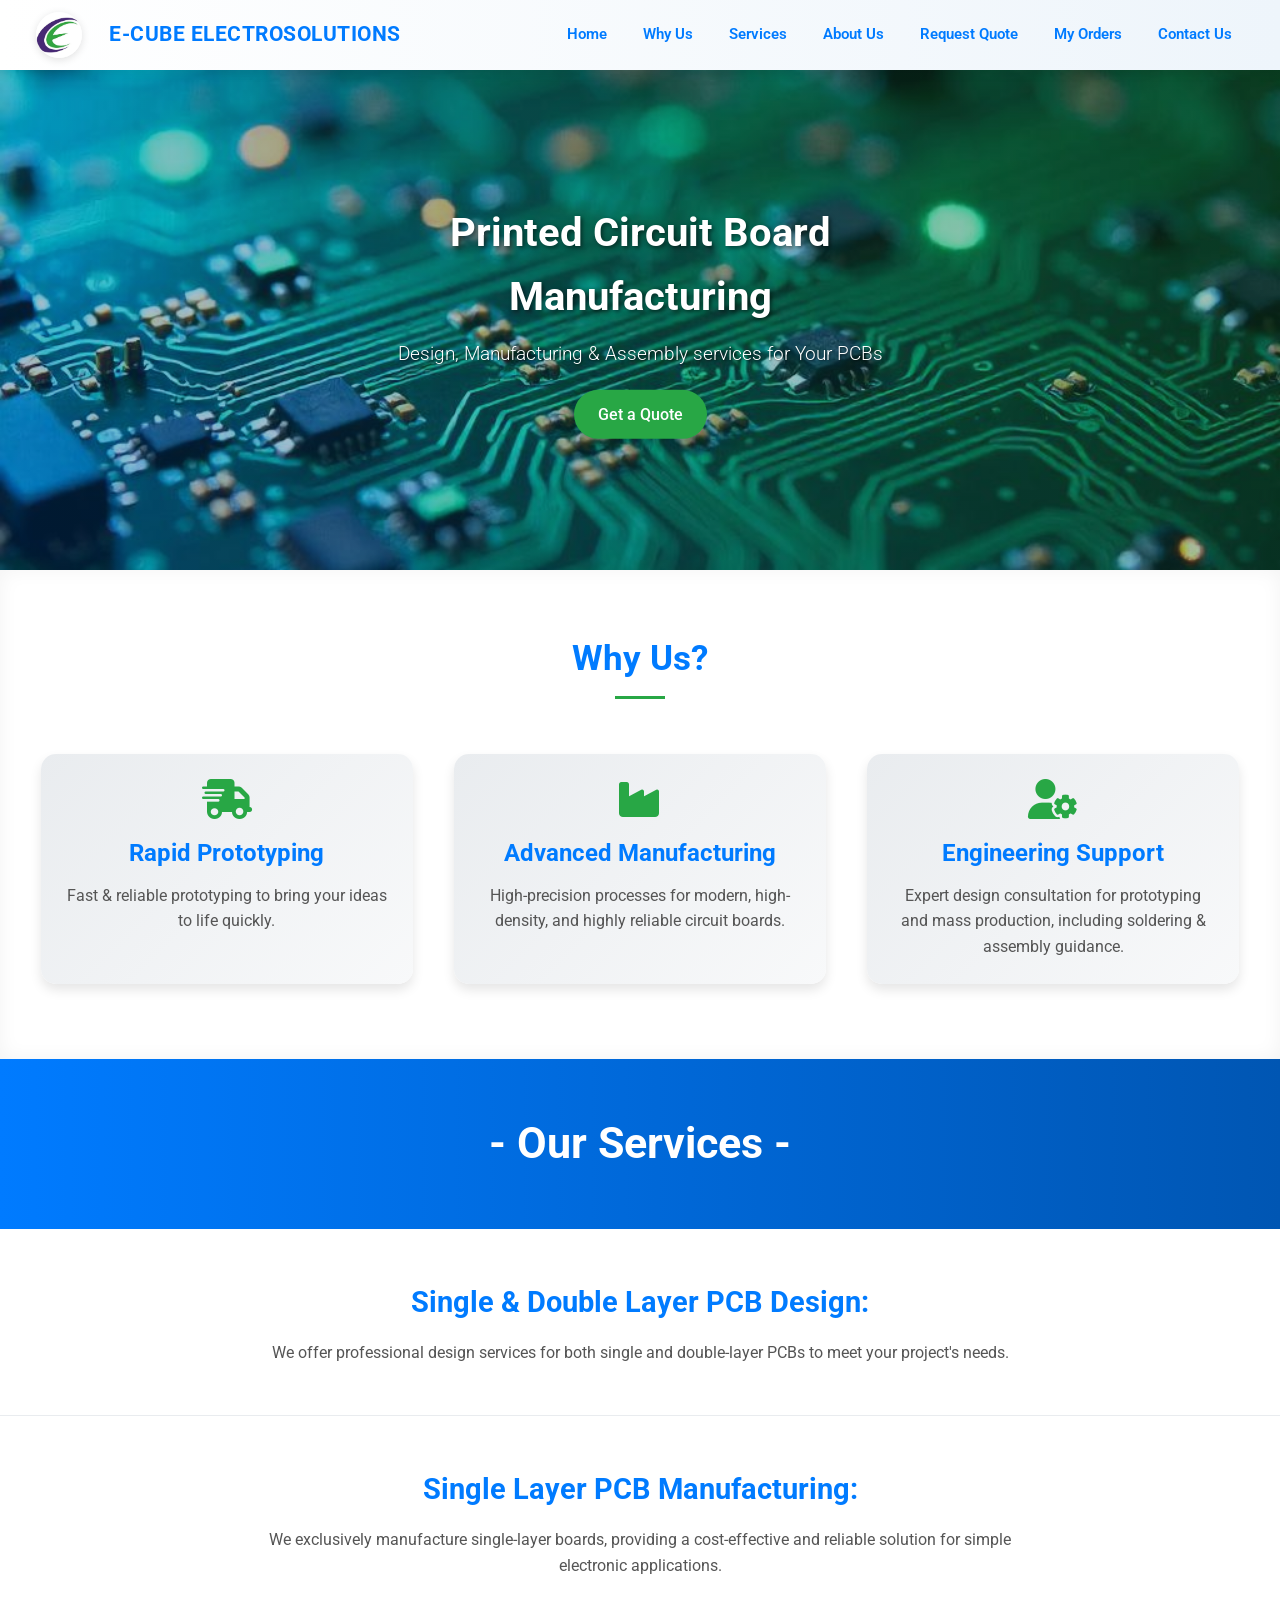
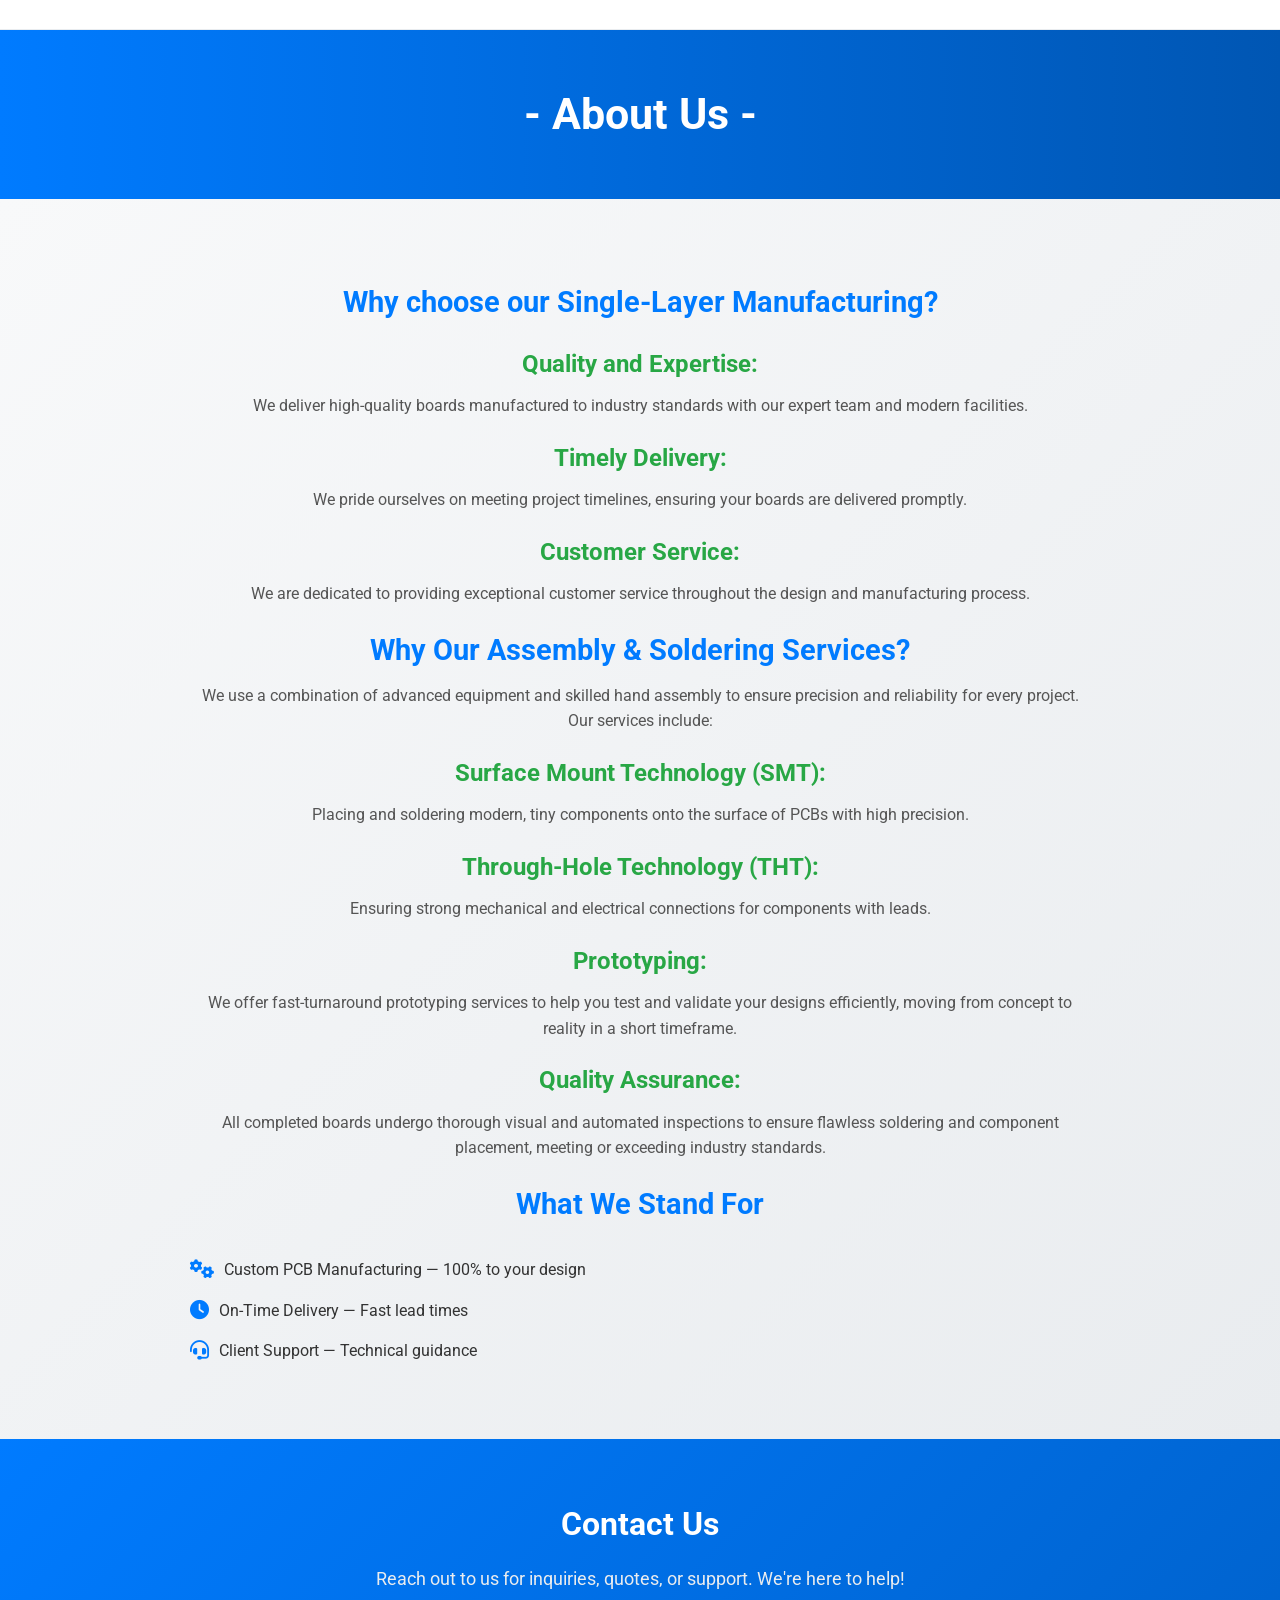
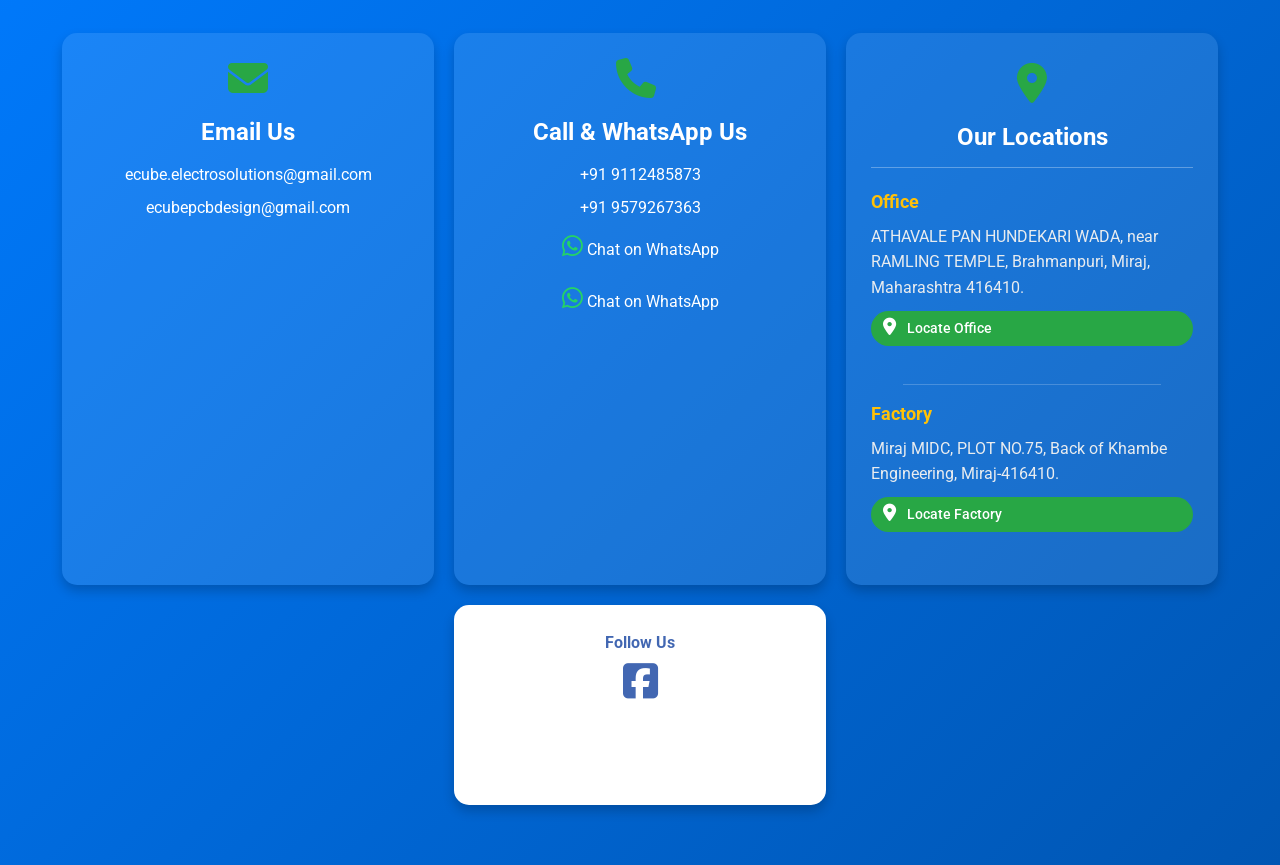
==== commit e771fc63: "Add unified responsive navbar across all pages and optimize mobile view" ====
--- a/index.html
+++ b/index.html
@@ -6,6 +6,7 @@
   <meta name="viewport" content="width=device-width, initial-scale=1.0" />
   <title>E CUBE ELECTROSOLUTIONS</title>
   <link rel="stylesheet" href="style2.css" />
+  <link rel="stylesheet" href="navbar.css" />
   <link rel="preconnect" href="https://fonts.googleapis.com">
   <link rel="preconnect" href="https://fonts.gstatic.com" crossorigin>
   <link rel="stylesheet" href="https://cdnjs.cloudflare.com/ajax/libs/font-awesome/6.7.2/css/all.min.css"
@@ -16,12 +17,12 @@
 
 <body>
   <header class="header">
-    <div class="brand">
+    <a href="#home" class="brand">
       <div class="logo">
         <img src="logo.jpg" alt="E-CUBE ELECTROSOLUTIONS Logo" />
       </div>
       <div class="brand-name">E-CUBE ELECTROSOLUTIONS</div>
-    </div>
+    </a>
 
     <!-- Add the hamburger menu button -->
     <button id="menu-toggle" class="menu-toggle" aria-label="Toggle Navigation Menu">☰</button>
@@ -33,6 +34,7 @@
         <a href="#services">Services</a>
         <a href="#about-us">About Us</a>
         <a href="quote.html">Request Quote</a>
+        <a href="customer-dashboard.html">My Orders</a>
         <a href="#contact-us">Contact Us</a>
       </nav>
     </div>
--- a/navbar.css
+++ b/navbar.css
@@ -0,0 +1,162 @@
+/* =====================================================
+   E-CUBE ELECTROSOLUTIONS - UNIFIED RESPONSIVE NAVBAR
+===================================================== */
+
+.header {
+  display: flex;
+  justify-content: space-between;
+  align-items: center;
+  padding: 12px 36px;
+  background: linear-gradient(90deg, #ffffff 0%, #eef5fb 100%);
+  box-shadow: 0 2px 12px rgba(0, 0, 0, 0.08);
+  position: sticky;
+  top: 0;
+  z-index: 10000;
+  width: 100%;
+  box-sizing: border-box;
+}
+
+.brand {
+  display: flex;
+  align-items: center;
+  text-decoration: none;
+  gap: 12px;
+}
+
+.logo img {
+  width: 46px;
+  height: 46px;
+  border-radius: 50%;
+  box-shadow: 0 2px 8px rgba(0, 0, 0, 0.12);
+  object-fit: cover;
+  display: block;
+}
+
+.brand-name {
+  font-size: 1.3rem;
+  font-weight: 700;
+  color: #007BFF;
+  letter-spacing: 0.5px;
+  white-space: nowrap;
+}
+
+.menu-toggle {
+  display: none;
+  background: #ffffff;
+  border: 1px solid #bcd8f8;
+  border-radius: 6px;
+  padding: 6px 12px;
+  font-size: 1.4rem;
+  line-height: 1;
+  color: #007BFF;
+  cursor: pointer;
+  transition: all 0.2s ease;
+}
+
+.menu-toggle:hover {
+  background-color: #007BFF;
+  color: #ffffff;
+}
+
+.opt {
+  display: flex;
+  align-items: center;
+}
+
+.options {
+  display: flex;
+  align-items: center;
+  list-style: none;
+  margin: 0;
+  padding: 0;
+}
+
+.options a {
+  margin-left: 12px;
+  color: #007BFF;
+  text-decoration: none;
+  font-weight: 600;
+  font-size: 0.92rem;
+  transition: all 0.2s ease;
+  padding: 7px 12px;
+  border-radius: 6px;
+  white-space: nowrap;
+  display: inline-block;
+}
+
+.options a:hover,
+.options a.active {
+  color: #ffffff !important;
+  background-color: #28a745 !important;
+  transform: translateY(-1px);
+}
+
+/* =====================================================
+   RESPONSIVE / MOBILE NAVBAR
+===================================================== */
+@media (max-width: 900px) {
+  .header {
+    flex-wrap: wrap;
+    padding: 10px 18px;
+  }
+
+  .brand {
+    flex: 1;
+  }
+
+  .logo img {
+    width: 38px;
+    height: 38px;
+  }
+
+  .brand-name {
+    font-size: 1.05rem;
+    white-space: normal;
+  }
+
+  .menu-toggle {
+    display: block;
+    margin-left: auto;
+  }
+
+  .opt {
+    width: 100%;
+    order: 3;
+    display: block;
+  }
+
+  .options {
+    display: none;
+    flex-direction: column;
+    width: 100%;
+    background-color: #ffffff;
+    padding: 10px 6px;
+    margin-top: 10px;
+    border-radius: 8px;
+    box-shadow: 0 6px 18px rgba(0, 0, 0, 0.1);
+    border: 1px solid #dce8f5;
+  }
+
+  .options.active {
+    display: flex;
+  }
+
+  .options a {
+    margin: 4px 0;
+    width: 100%;
+    text-align: center;
+    padding: 9px 12px;
+    font-size: 0.95rem;
+    box-sizing: border-box;
+  }
+}
+
+@media (max-width: 480px) {
+  .header {
+    padding: 8px 12px;
+  }
+
+  .brand-name {
+    font-size: 0.92rem;
+  }
+}
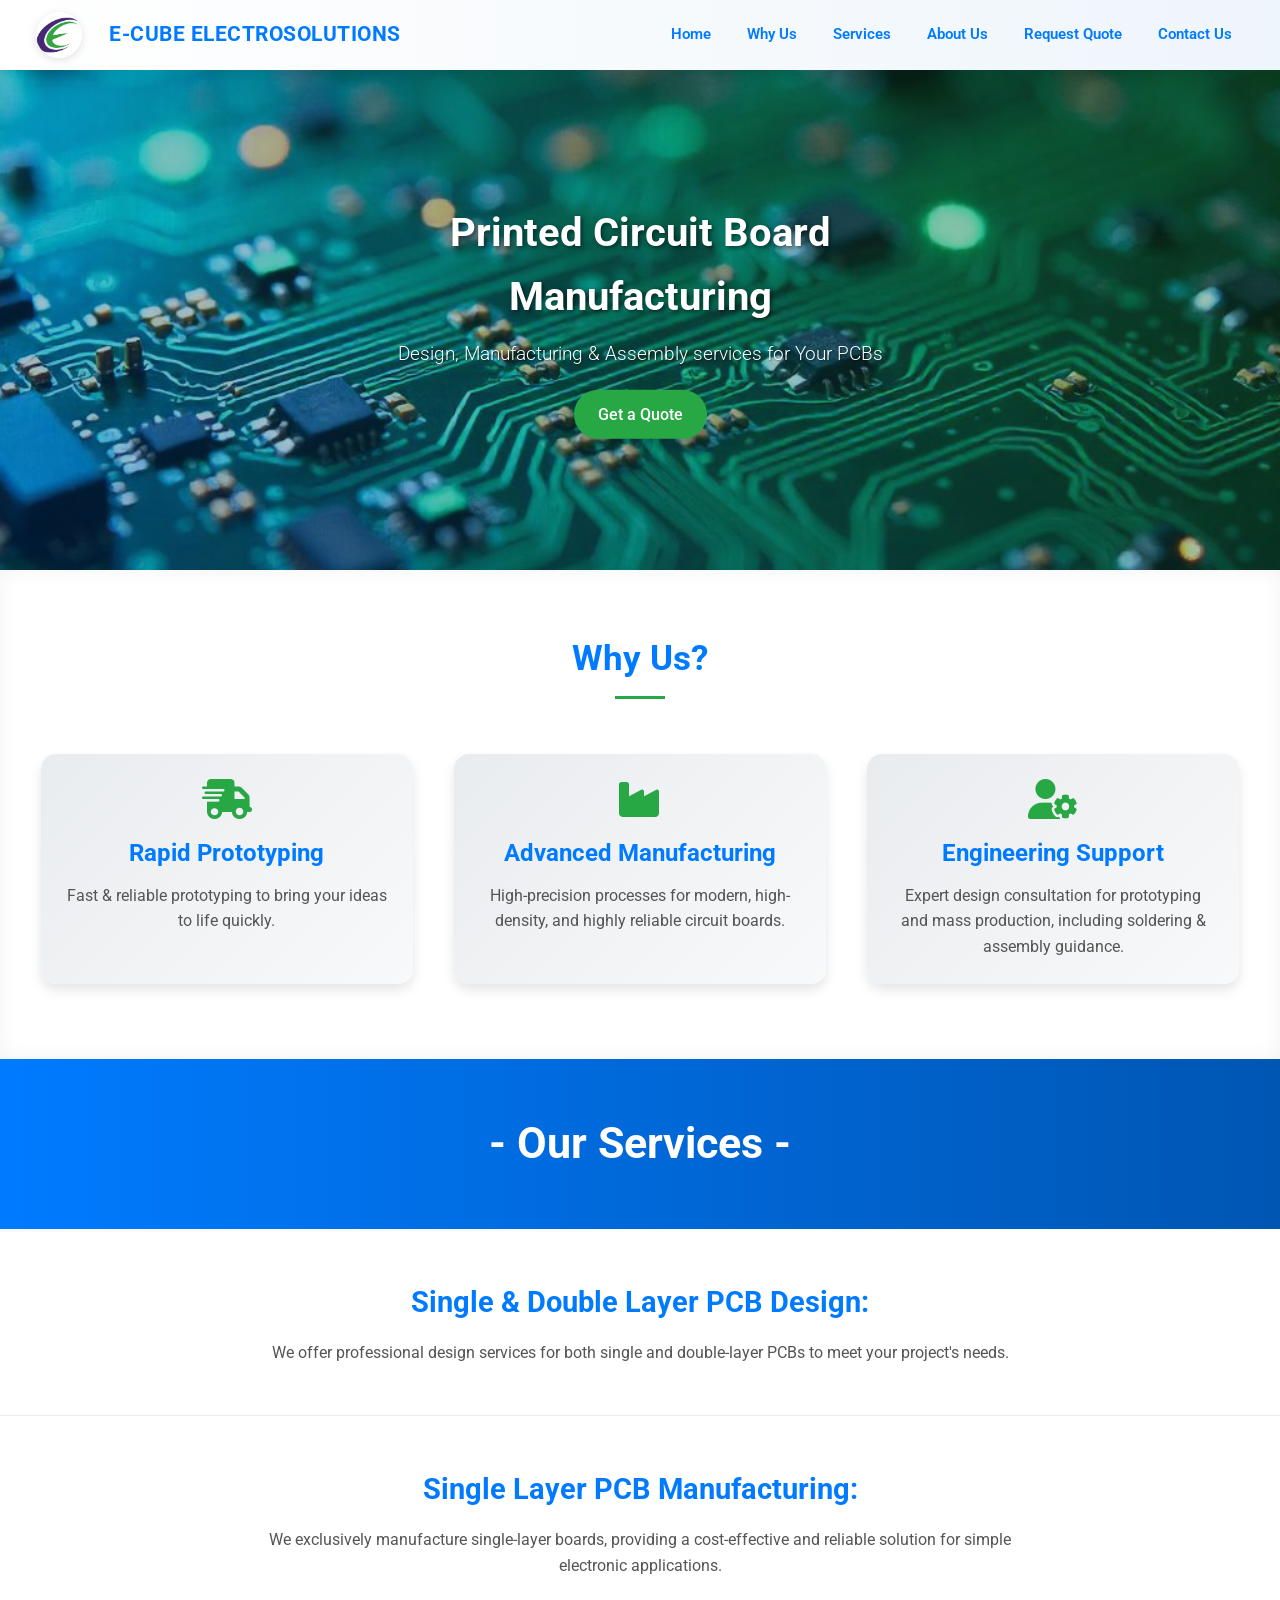
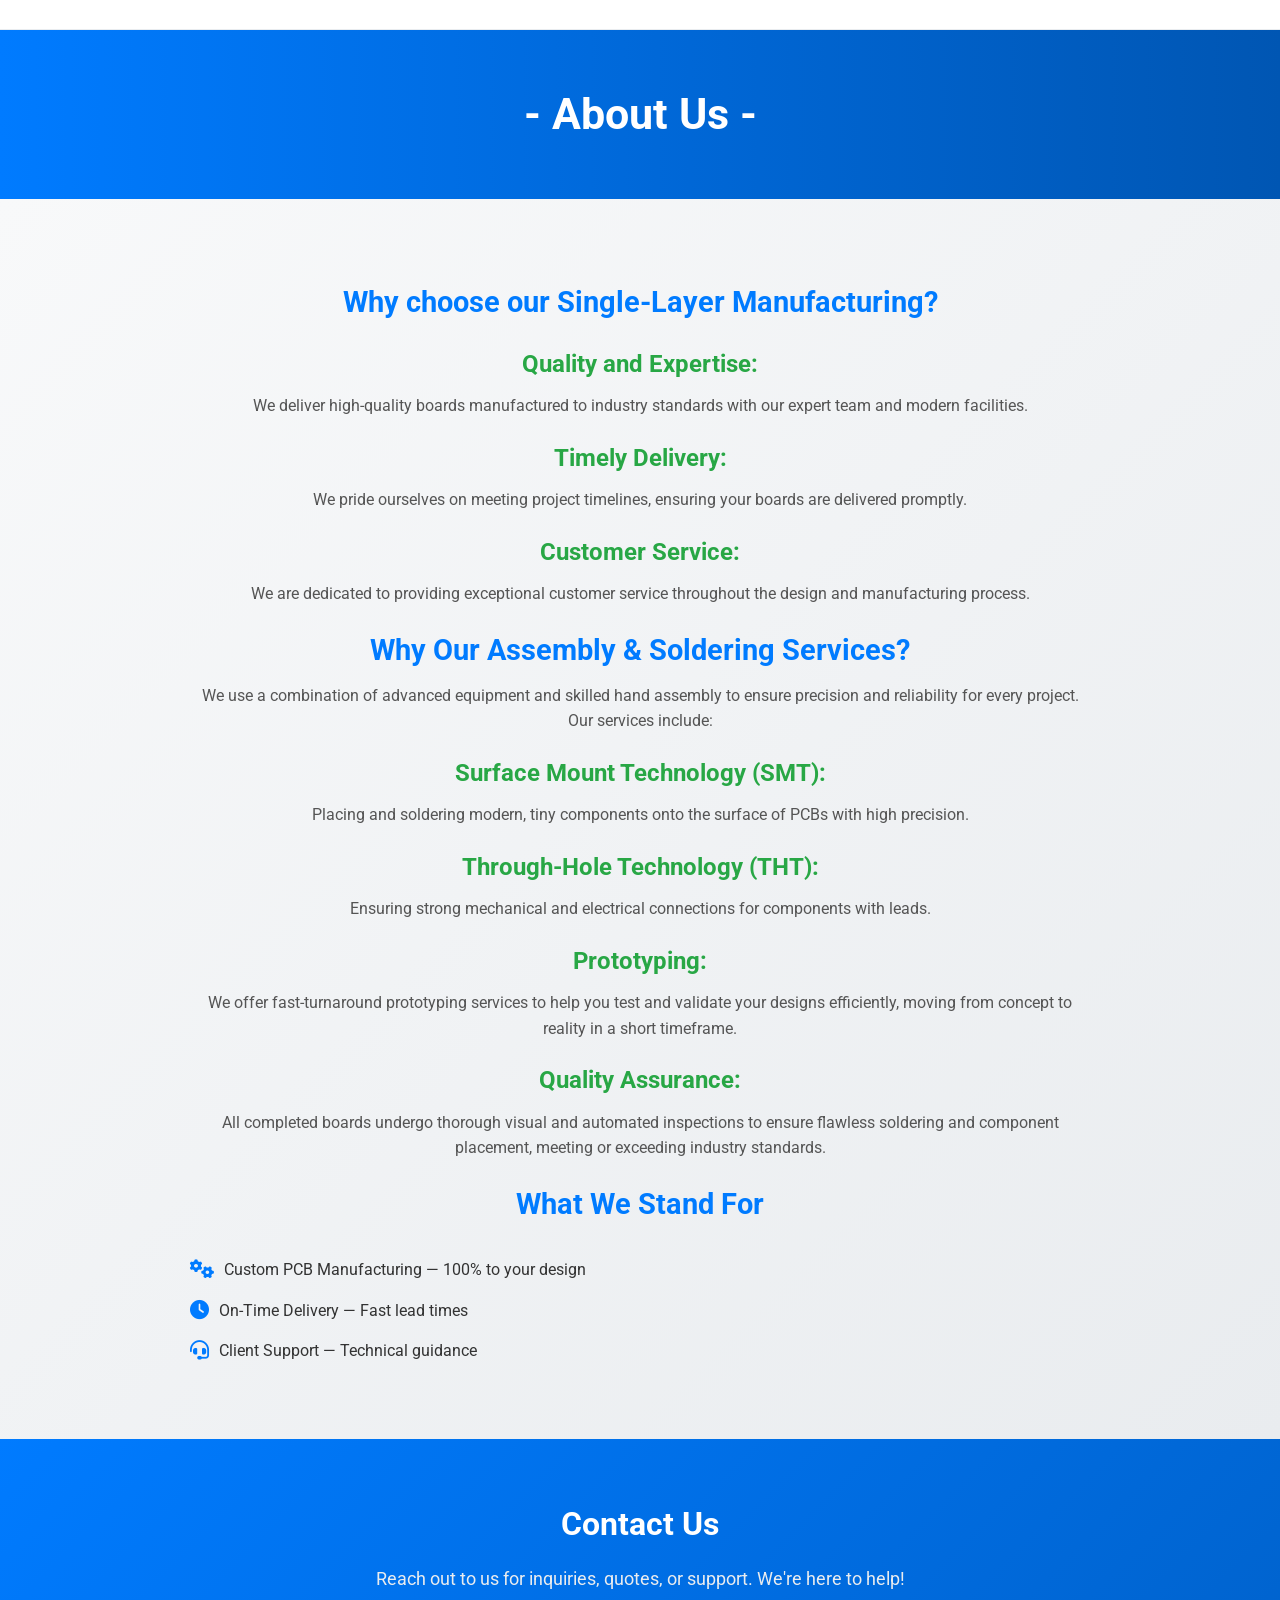
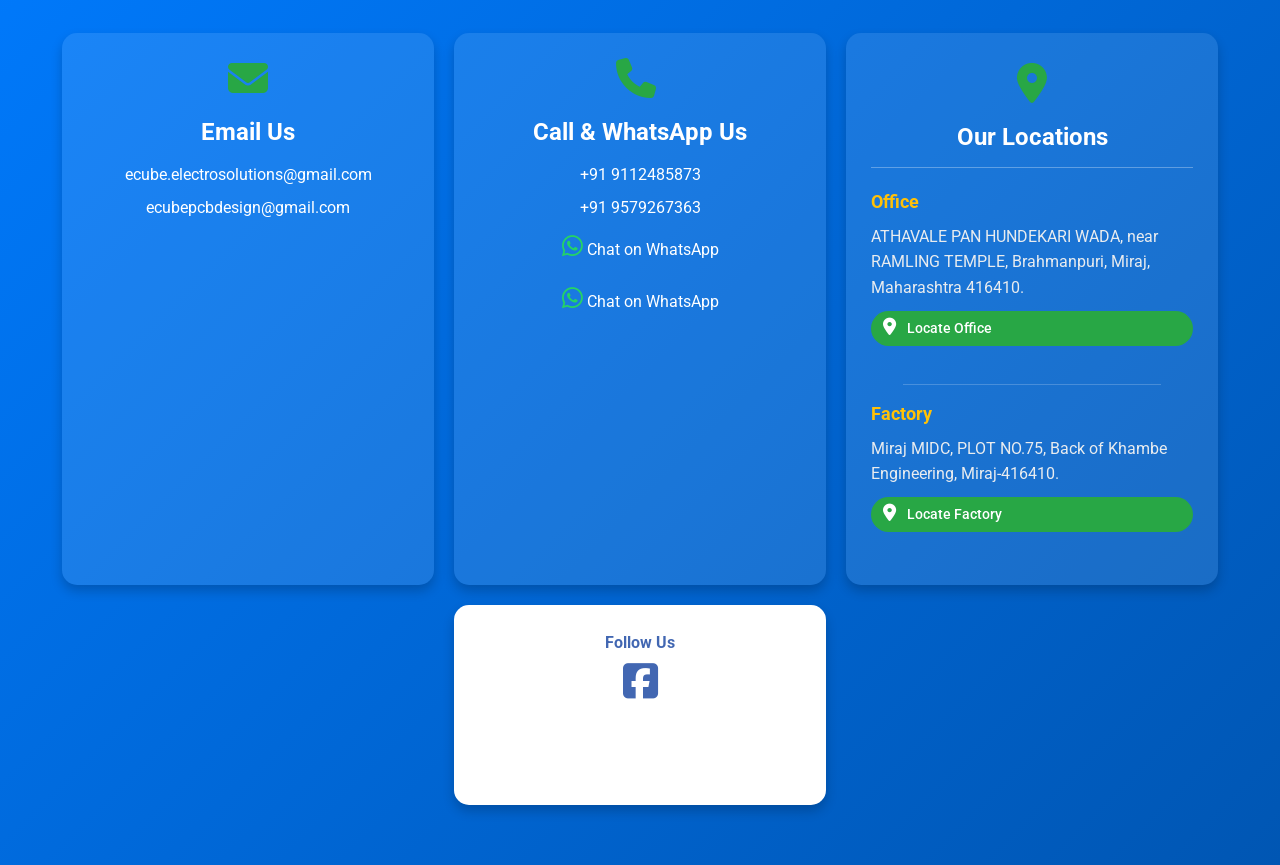
==== commit e73b20a1: "Remove My Orders from global navbar, restore customer dashboard header, and optimize admin phone vie" ====
--- a/index.html
+++ b/index.html
@@ -34,7 +34,6 @@
         <a href="#services">Services</a>
         <a href="#about-us">About Us</a>
         <a href="quote.html">Request Quote</a>
-        <a href="customer-dashboard.html">My Orders</a>
         <a href="#contact-us">Contact Us</a>
       </nav>
     </div>
